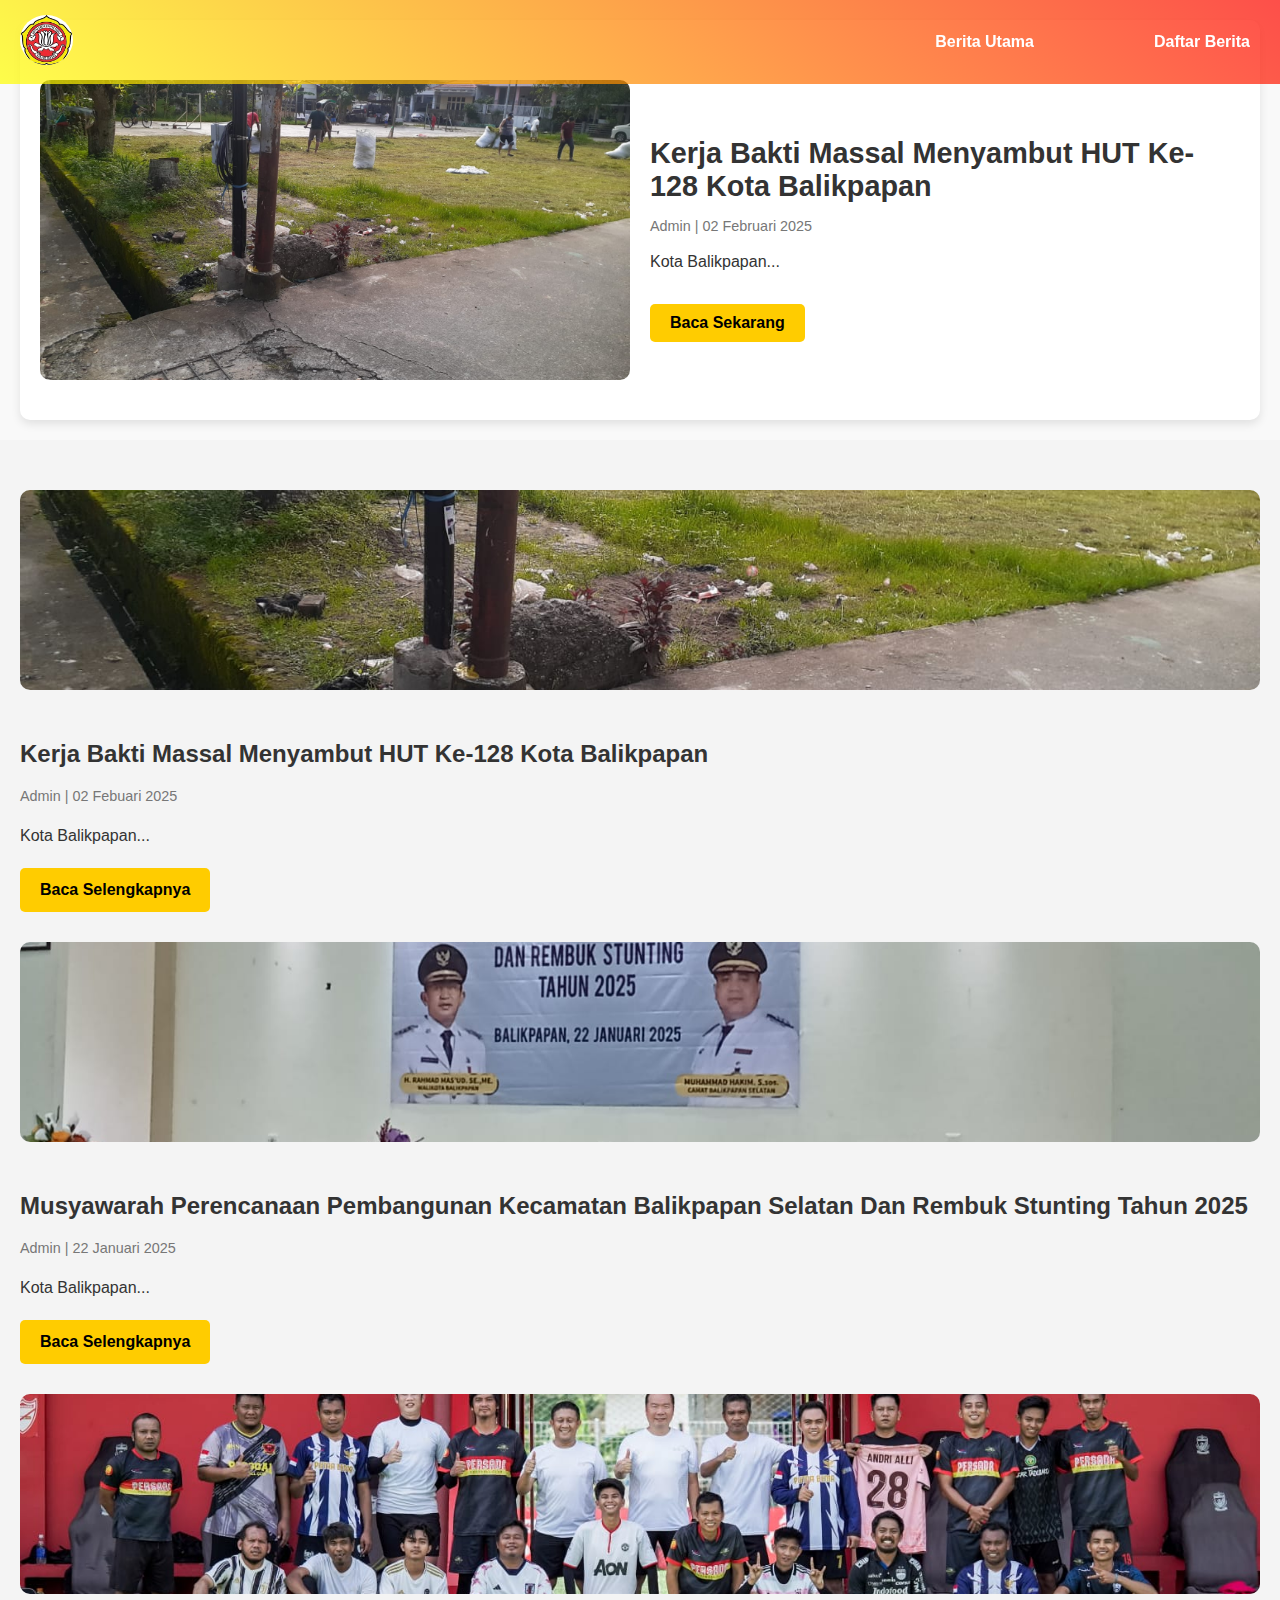
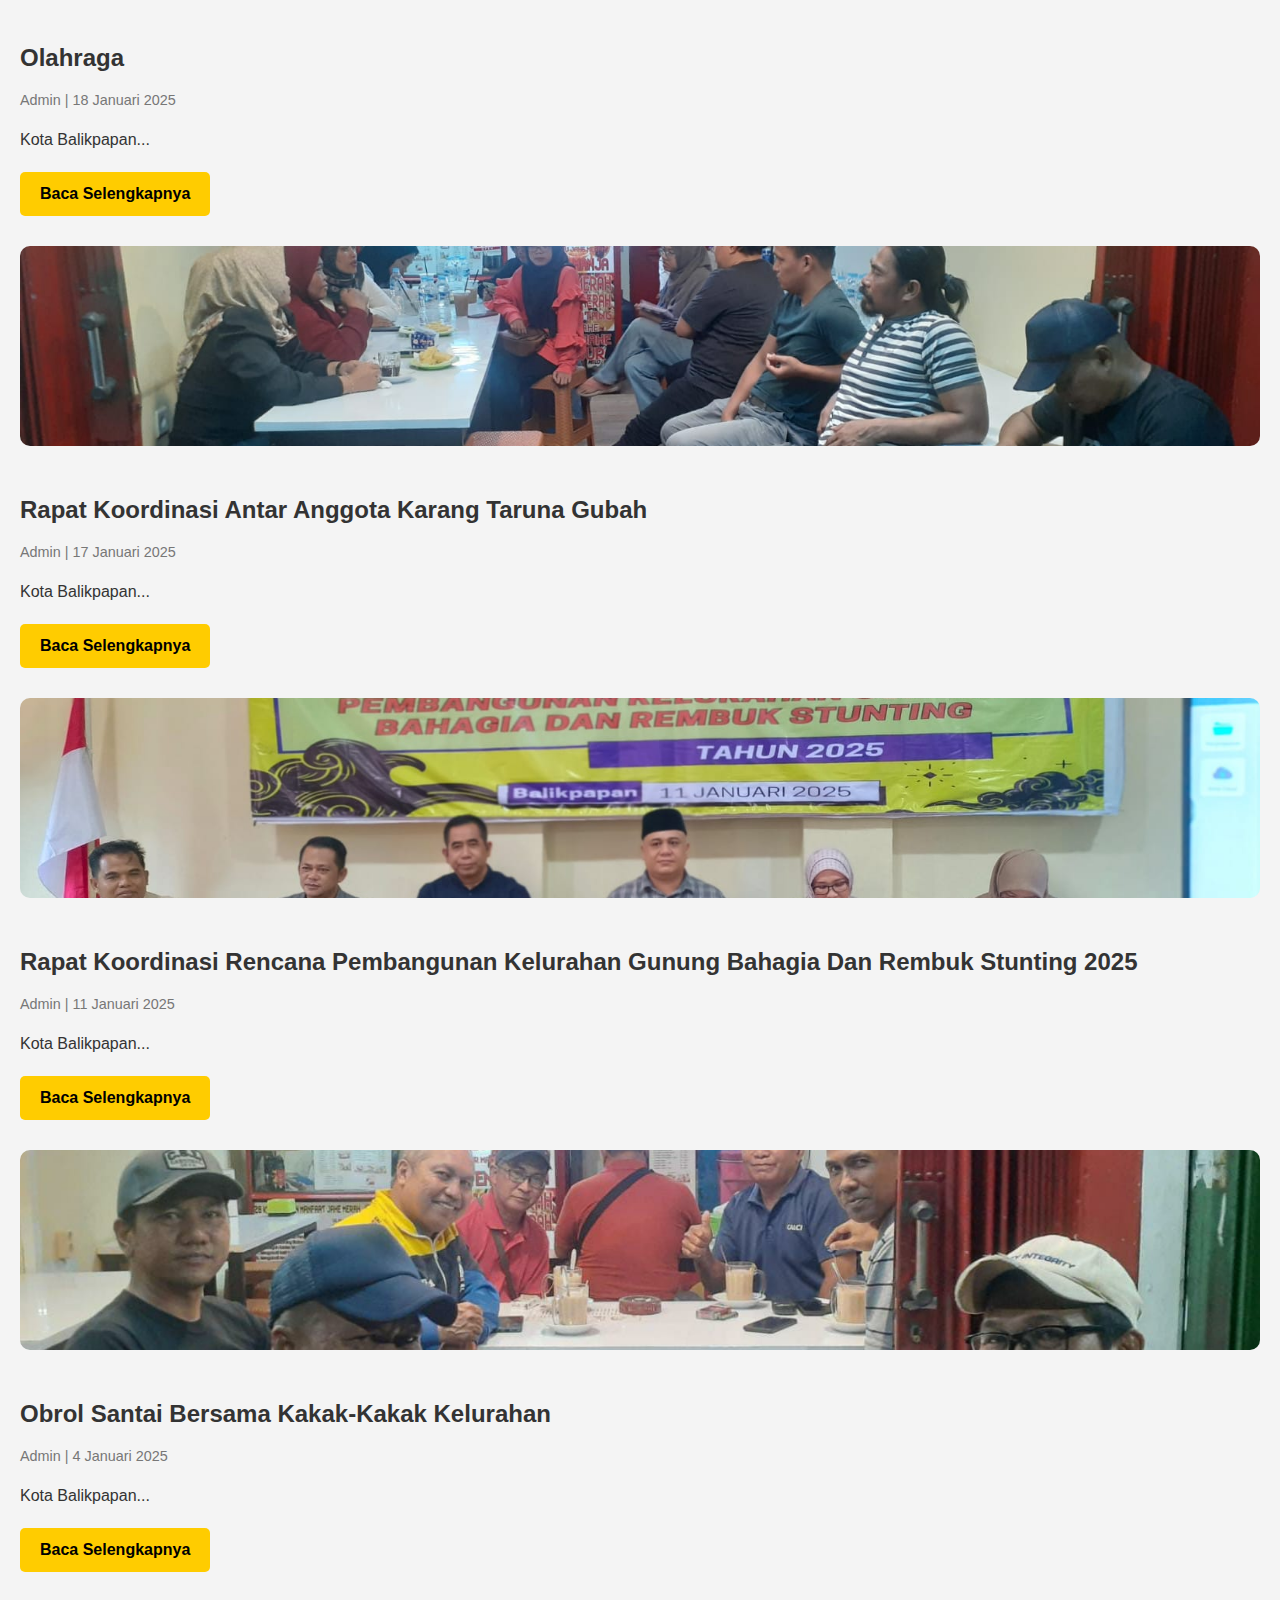
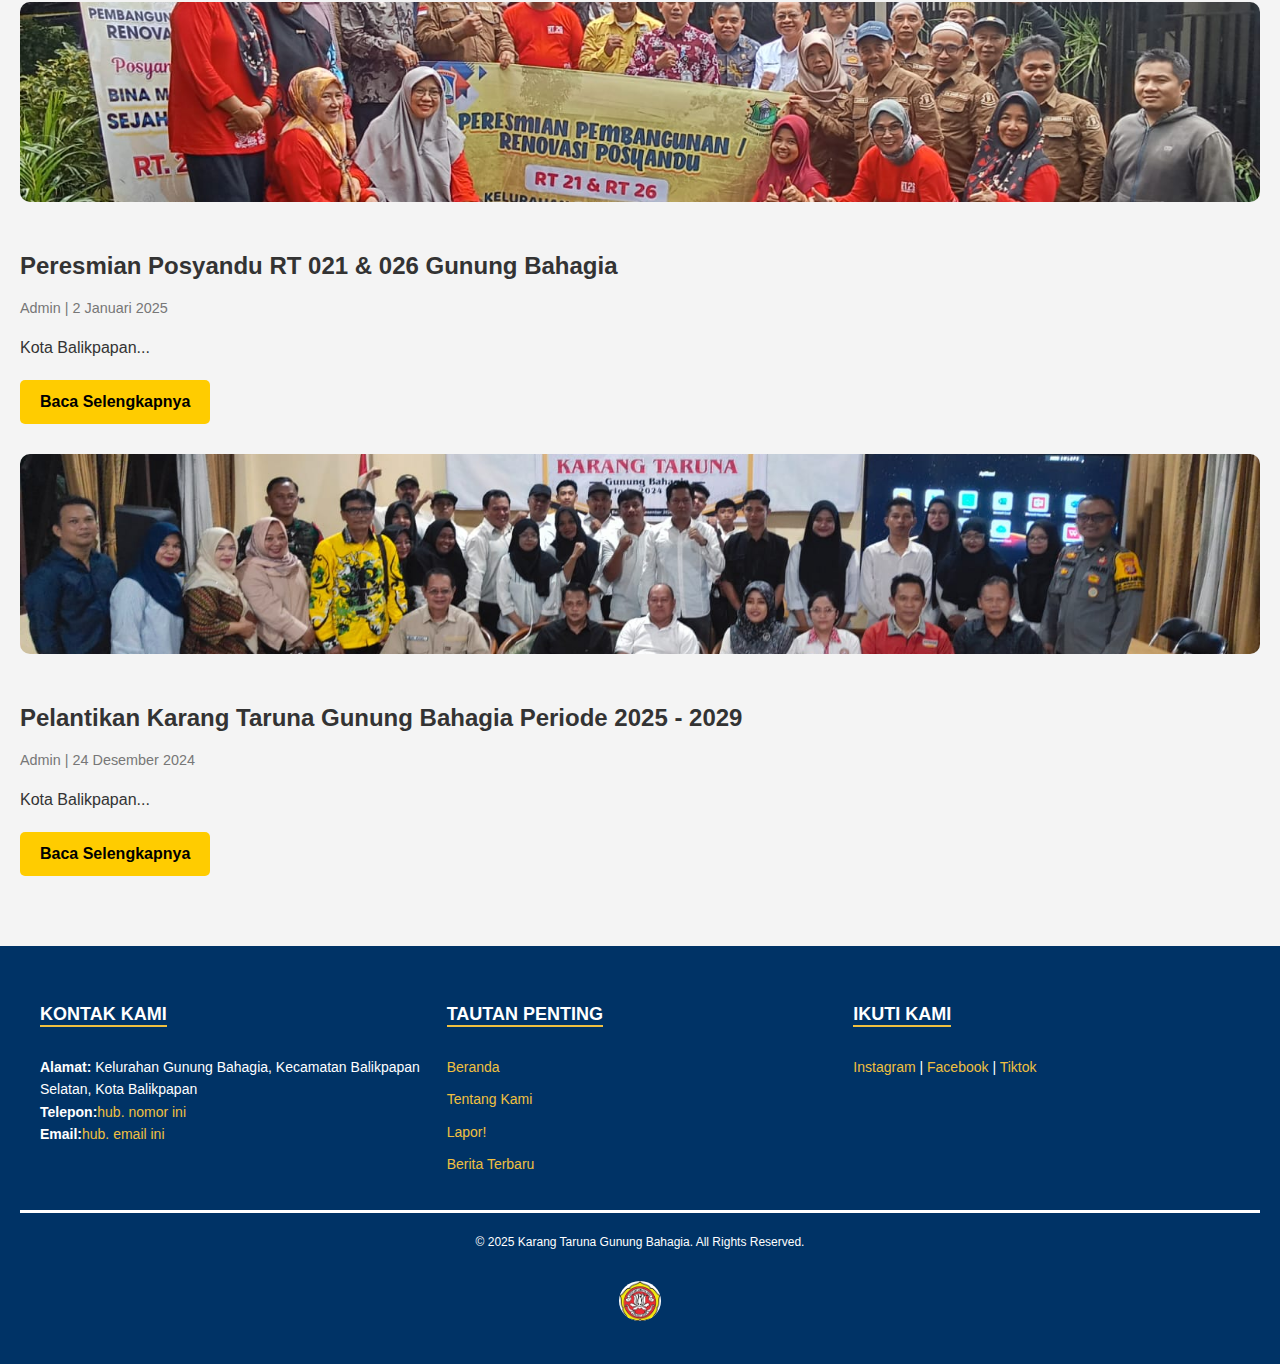
==== berita.html @ 5b9a264d "first" ====
<!DOCTYPE html>
<html lang="en">
<head>
    <meta charset="UTF-8">
    <meta name="viewport" content="width=device-width, initial-scale=1.0">
    <title>Berita Terbaru - Katar Gubah</title>
    <link rel="stylesheet" href="berita.css">
    <link rel="icon" type="image/png" href="galeri/logo/logo.png">
</head>
<body>
    <!-- Header -->
    <header>
        <div class="navbar">
            <a href="utama.html">
                <img src="galeri/logo/logo.png" alt="Logo Katar Gubah" class="logo">
            </a>
            <button class="menu-button">☰ Menu</button>
            <nav>
                <ul class="main-menu">
                    <li><a href="#utama">Berita Utama</a></li>
                    <li><a href="#daftar">Daftar Berita</a></li>
                </ul>
            </nav>
        </div>
    </header>    

    <!-- Berita Utama -->
    <section id="utama" class="berita-utama">
        <div class="berita-utama-content">
            <img src="galeri/dokumentasi/kerja bakti/2feb2025/awalkebak3.jpg" alt="Berita Utama">
            <div class="berita-info" data-date="2025-02-02">
                <h1>Kerja Bakti Massal Menyambut HUT Ke-128 Kota Balikpapan</h1>
                <p class="meta">Admin | 02 Februari 2025</p>
                <div id="berita-utama-placeholder">
                    <p class="excerpt">Kota Balikpapan...</p>
                    <a href="#daftar" class="btn-baca">Baca Sekarang</a>
                </div>
            </div>
        </div>
    </section>


    <!-- Daftar Berita -->
    <section id="daftar" class="daftar-berita">
        <h2>Berita Lainnya</h2>
        <!-- berita 8 -->
        <div id="daftar-berita-1" class="berita-item" data-date="2025-02-02">
            <img src="galeri/dokumentasi/kerja bakti/2feb2025/awalkebak3.jpg" alt="Berita 6" class="berita-image">
            <h3>Kerja Bakti Massal Menyambut HUT Ke-128 Kota Balikpapan</h3>
            <p class="meta">Admin | 02 Febuari 2025</p>
            <p class="excerpt">Kota Balikpapan...</p>
            <div class="full-text" style="display: none;">
                <p>Kota Balikpapan - Perwakilan Katar Gubah mengikuti kegiatan kerja bakti massal
                    sepanjang jalan Dome hingga pada sepanjang jalan lampu merah.
                </p>
                <p>
                    Lebih jelasnya bisa dilihat pada link berikut:
                    <a href="https://www.instagram.com/reel/DFlIyACz00M/?igsh=MWxkMmhicWtkMTc2bg%3D%3D"> Sejelasnya </a>
                </p>
            </div>
            <a href="#" class="btn-baca" onclick="toggleFullText(this)">Baca Selengkapnya</a>
        </div>


        <!-- berita 7 -->
        <div class="berita-item" data-date="2025-01-22">
            <img src="galeri/dokumentasi/rapat/eksternal/22jan2025/awalrapat1.jpg" alt="Berita Akhir" class="berita-image">
            <h3>Musyawarah Perencanaan Pembangunan Kecamatan Balikpapan Selatan Dan Rembuk Stunting Tahun 2025</h3>
            <p class="meta">Admin | 22 Januari 2025</p>
            <p class="excerpt">Kota Balikpapan...</p>
            <div class="full-text" style="display: none;">
                <p>Kota Balikpapan - Rangkuman pembahasan kegiatan Musyawarah Perencanaan Pembangunan
                    dan Rembuk Stunting 2025, meliputi:
                </p>
                <p>(1) Potensi UMKM perlu ruang eksklusif harus dikelola dengan baik, seperti ekonomi
                    kreatif.</p>
                <p>(2) Sub ekonomi kreatif: Kuliner, kerja, packaging, IT, dan media.</p>
                <p>(3) Konsepsi terkait petumbuhan dan perencanaan perumahan yang harus dikawal
                    dengan baik.</p>
                <p>(4) Pengangkatan sisa lahan tidur, yaitu: Ruang terbuka hijau/sarana bermain anak,
                    dan UMKM.
                </p>
                <p>(5) Pembangunan masjid dan fasilitas umum membantu membuat pra-design dan anggaran.</p>
                <p>(6) Apabila ditemukan bangunan tidak berizin, laporkan ke kelurahan.</p>
                <p>(7) Kecamatan Balikpapan Selatan pusat perhatian dan mendukung visi misi pembangunan
                    dan pengembangan UMKM.</p>
                <p>(8) Gizi kurang diawali dengan pendek, infeksi, dan turunnya kekebalan tubuh.</p>
                <p>(9) Untuk pemeriksaan ibu hamil 6x selama masa kehamilan.</p>
                <p>(10) Pengecekan HB untuk mencegah ibu hamil anemia dan KEK.</p>
                <p>(11) PMT Penyuluhan diberikan saat posyandu gratis dari anggaran.</p>
                <p>(12) Antromopetri, ILP, pelatihan untuk kader posyandu.</p>
                <p>(13) Penyediaan dapur untuk pencegahan stuntnig.</p>
                <p>(14) Untuk Catin alurnya dari RT, puskesmas, lalu kelurahan untuk kesehatan Catin dan
                    pengisian elsimil.
                </p>
            </div>
            <a href="#" class="btn-baca" onclick="toggleFullText(this)">Baca Selengkapnya</a>
        </div>
        <!-- berita 6 -->
        <div id="daftar-berita-1" class="berita-item" data-date="2025-01-18">
            <img src="galeri/dokumentasi/olahraga/18jan2025/awalolahraga2.jpg" alt="Berita 6" class="berita-image">
            <h3>Olahraga</h3>
            <p class="meta">Admin | 18 Januari 2025</p>
            <p class="excerpt">Kota Balikpapan...</p>
            <div class="full-text" style="display: none;">
                <p>Kota Balikpapan - Beberapa anggota karang taruna gubah melakukan olahraga untuk
                    meningkatkan daya tahan tubuh yang kuat dan sehat.</p>
            </div>
            <a href="#" class="btn-baca" onclick="toggleFullText(this)">Baca Selengkapnya</a>
        </div>
        <!-- berita 5 -->
        <div id="daftar-berita-2" class="berita-item" data-date="2025-01-17">
            <img src="galeri/dokumentasi/rapat/internal/17jan2025/awalmeet2.jpg" alt="Berita 5" class="berita-image">
            <h3>Rapat Koordinasi Antar Anggota Karang Taruna Gubah</h3>
            <p class="meta">Admin | 17 Januari 2025</p>
            <p class="excerpt">Kota Balikpapan...</p>
            <div class="full-text" style="display: none;">
                <p>Kota Balikpapan - Pembahasan difokuskan pada perencanaan kalender karang taruna gubah...
                </p>
                <p>
                    Lebih jelasnya bisa dilihat pada link berikut:
                    <a href="https://www.instagram.com/p/DE9yqk0v09d/?igsh=ZnhxNzB2czg1cHVi "> Sejelasnya </a>
                </p>
            </div>
            <a href="#" class="btn-baca" onclick="toggleFullText(this)">Baca Selengkapnya</a>
        </div>


        <!-- berita 4 -->
        <div id="daftar-berita-3" class="berita-item" data-date="2025-01-11">
            <img src="galeri/dokumentasi/rapat/eksternal/11jan2025/awalrapat3.jpg" alt="Berita 4" class="berita-image">
            <h3>Rapat Koordinasi Rencana Pembangunan Kelurahan Gunung Bahagia Dan Rembuk Stunting 2025</h3>
            <p class="meta">Admin | 11 Januari 2025</p>
            <p class="excerpt">Kota Balikpapan...</p>
            <div class="full-text" style="display: none;">
                <p>Kota Balikpapan - Karang Taruna Gubah mewakili menghadiri Rapat Koordinasi Rencana 
                    Pembangunan dan Rembuk Stunting di Aula Kelurahan Gunung Bahagia.
                </p>
            </div>
            <a href="#" class="btn-baca" onclick="toggleFullText(this)">Baca Selengkapnya</a>
        </div>
        <!-- berita 3 -->
        <div class="berita-item" data-date="2025-01-04">
            <img src="galeri/dokumentasi/obrol santai/4jan2025/awalobsan1.jpg" alt="Berita 3" class="berita-image">
            <h3>Obrol Santai Bersama Kakak-Kakak Kelurahan</h3>
            <p class="meta">Admin | 4 Januari 2025</p>
            <p class="excerpt">Kota Balikpapan...</p>
            <div class="full-text" style="display: none;">
                <p>Kota Balikpapan - Anggota Karang Taruna sedang obrol santai dengan kakak-kakak Kelurahan 
                    Gunung Bahagia.
                </p>
            </div>
            <a href="#" class="btn-baca" onclick="toggleFullText(this)">Baca Selengkapnya</a>
        </div>
        <!-- berita 2 -->
        <div class="berita-item" data-date="2025-01-02">
            <img src="galeri/dokumentasi/peresmian/posyandu/2jan2025/awal1resmi9.jpg" alt="Berita 2" class="berita-image">
            <h3>Peresmian Posyandu RT 021 & 026 Gunung Bahagia</h3>
            <p class="meta">Admin | 2 Januari 2025</p>
            <p class="excerpt">Kota Balikpapan...</p>
            <div class="full-text" style="display: none;">
                <p>Kota Balikpapan - Kelurahan Gunung Bahagia telah meresmikan hasil renovasi posyandu
                    RT 021 dan RT 026 Gunung Bahagia.
                </p>
            </div>
            <a href="#" class="btn-baca" onclick="toggleFullText(this)">Baca Selengkapnya</a>
        </div>
        <!-- berita 1 -->
        <div class="berita-item" data-date="2024-12-24">
            <img src="galeri/dokumentasi/pelantikan/29des2024/awalpelantikan5.jpg" alt="Berita 1" class="berita-image">
            <h3>Pelantikan Karang Taruna Gunung Bahagia Periode 2025 - 2029</h3>
            <p class="meta">Admin | 24 Desember 2024</p>
            <p class="excerpt">Kota Balikpapan...</p>
            <div class="full-text" style="display: none;">
                <p>Kota Balikpapan - Kelurahan Gunung Bahagia telah melantik para Generasi Muda menjadi
                    bagian dari Karang Taruna dengan semboyan "Karang Taruna Gunung Bahagia... Wadah Generasi
                    Muda untuk mengembangkan diri, tumbuh berkembang atas dasar kesadaran dan tanggung jawab
                    sosial dari oleh dan untuk Generasi Muda yang berorientasi pada kesejahteraan sosial bagi
                    masyarakat"
                </p>
                <p>
                    ---
                </p>
                <p>
                    "Assalamualaikum wr wb.. Salam sejahtera. Buat semua kaka & ade-ade yang sudah
                    berpartisipasi secara langsung atau tidak langsung & juga yang hadir dalam pelantikan
                    kita malam hari ini... saya sebagai Ketua Karang Taruna terpilih mengucapkan..terima kasih.
                </p>
                <p>
                    Ini adalah awal kita mengasah, mengembangkan potensi yang ada di Pemuda Gunung Bahagia dalam
                    organisasi Karang Taruna.. Ide, saran, kritik membangun kita buka.. di dalam group maupun forum
                    resmi yang ada...
                </p>
                <p>
                    Sekali lagi saya ucapkan terima kasih.
                </p>
                <p>
                    Maju Karang Taruna Gunung Bahagia..
                </p>
                <p>
                    Wassalamualaikum wr wb. Salam sejahtera." - <i>Satriani, Ketua Karang Taruna Gubah</i>
                </p>
            </div>
            <a href="#" class="btn-baca" onclick="toggleFullText(this)">Baca Selengkapnya</a>
        </div>
    </section>

    <!-- FOOTER -->
    <footer class="footer">
        <div class="footer-container">
            <div class="footer-section">
                <h3>Kontak Kami</h3>
                <p>
                <strong>Alamat:</strong> Kelurahan Gunung Bahagia, Kecamatan Balikpapan Selatan, Kota Balikpapan<br>
                <strong>Telepon:</strong><a href="https://wa.me/+62 813-5168-6694">hub. nomor ini</a><br>
                <strong>Email:</strong><a href="mailto:katargunungbahagia@gmail.com">hub. email ini</a> 
                </p>
            </div>
            <div class="footer-section">
                <h3>Tautan Penting</h3>
                <ul>
                    <li><a href="utama.html#beranda">Beranda</a></li>
                    <li><a href="utama.html#kami">Tentang Kami</a></li>
                    <li><a href="utama.html#lapor">Lapor!</a></li>
                    <li><a href="#utama">Berita Terbaru</a></li>
                </ul>
            </div>
            <div class="footer-section">
                <h3>Ikuti Kami</h3>
                <p>
                <a href="https://www.instagram.com/katargunungbahagia" target="_parent">Instagram</a> | <a href="">Facebook</a> | <a href="">Tiktok</a>
                </p>
            </div>
        </div>
        <div class="footer-bottom">
            <p>&copy; 2025 Karang Taruna Gunung Bahagia. All Rights Reserved.</p>
            <div>
                <a href="utama.html">
                    <img src="galeri/logo/logo.png" alt="Logo Katar" class="logo-footer">
                </a>
            </div>
        </div>
    </footer>

    <script src="berita.js"></script>
</body>
</html>
---- berita.css ----
/* General Styles */
body {
    font-family: Arial, sans-serif;
    margin: 0;
    padding: 0;
    background-color: #f9f9f9;
    color: #333;
}

header {
    background: linear-gradient(45deg, rgba(255, 255, 0, 0.7), rgba(255, 0, 0, 0.7));
    color: white;
    padding: 15px 20px;
    display: flex;
    justify-content: space-between;
    align-items: center;
    position: fixed;
    top: 0;
    width: 100%;
    transition: all 0.3s ease-in-out;
    z-index: 1000;
}

header.shrink {
    padding: 10px 20px;
    background: #003366; 
    ;
}

header .menu-button {
    display: none;
    background-color: yellow;
    color: black;
    padding: 8px 12px;
    border: none;
    border-radius: 5px;
    cursor: pointer;
    font-weight: bold;
}

@media (max-width: 768px) {
    .main-menu {
        display: none;
    }

    header.shrink .menu-button {
        display: block;
    }
}

.navbar {
    display: flex;
    justify-content: space-between;
    align-items: center;
    width: 100%;
}

.logo {
    height: 50px;
    width: auto;
    background-color: white;
    border-radius: 50%;
}

.menu-button {
    display: none;
    background-color: yellow;
    color: black;
    padding: 8px 12px;
    border: none;
    border-radius: 5px;
    cursor: pointer;
    font-weight: bold;
    justify-content: flex-end;
}

.main-menu {
    list-style: none;
    display: flex;
    gap: 20px;
}

.main-menu li a {
    color: white;
    text-decoration: none;
    font-weight: bold;
    padding: 10px 50px;
    transition: background 0.3s ease;
}

.main-menu li a:hover {
    background: rgba(255, 255, 255, 0.2);
    border-radius: 5px;
}

@media (max-width: 768px) {
    .main-menu {
        display: none;
        flex-direction: column;
        position: absolute;
        top: 60px;
        right: 10px;
        background: rgba(0, 0, 0, 0.9);
        padding: 10px;
        border-radius: 5px;
    }

    .menu-button {
        display: block;
    }

    .main-menu.active {
        display: flex;
    }
}

/* Berita Utama */
.berita-utama {
    padding: 40px 20px;
    background-color: #fff;
    margin: 20px;
    border-radius: 10px;
    box-shadow: 0 4px 10px rgba(0, 0, 0, 0.1);
}

.berita-item img.berita-image {
    width: 100%;
    max-height: 200px;
    object-fit: cover;
    border-radius: 10px;
    margin-bottom: 15px;
}

.berita-utama-content {
    display: flex;
    gap: 20px;
    align-items: center;
    margin-top: 20px;
}

.berita-utama img {
    width: 50%;
    max-height: 300px;
    object-fit: cover;
    border-radius: 10px;
}

.berita-info {
    width: 50%;
}

.berita-info h1 {
    font-size: 1.8rem;
    margin-bottom: 10px;
}

.berita-info .meta {
    font-size: 0.9rem;
    color: #777;
}

.berita-info .excerpt {
    font-size: 1rem;
    line-height: 1.5;
    margin-bottom: 20px;
}

.btn-baca {
    background-color: #ffcc00;
    color: black;
    padding: 10px 20px;
    text-decoration: none;
    border-radius: 5px;
    font-weight: bold;
    transition: background 0.3s;
}

.btn-baca:hover {
    background-color: #ff6600;
}

/* Daftar Berita */
.daftar-berita {
    padding: 40px 20px;
    background-color: #f4f4f4;
}

.daftar-berita h2 {
    text-align: center;
    font-size: 2rem;
    margin-bottom: 30px;
}

.berita-item {
    margin-bottom: 30px;
}

.berita-item h3 {
    font-size: 1.5rem;
    margin-bottom: 10px;
}

.berita-item .meta {
    font-size: 0.9rem;
    color: #777;
    margin-bottom: 10px;
}

.berita-item .excerpt {
    font-size: 1rem;
    line-height: 1.5;
    margin-bottom: 10px;
}

.berita-item {
    font-size: 1rem;
    line-height: 1.5;
    margin-top: 10px;
}

.full-text {
    font-size: 1rem;
    line-height: 1.5;
    margin-top: 10px;
    display: none; /* Awalnya disembunyikan */
}

.btn-baca {
    background-color: #ffcc00;
    color: black;
    padding: 10px 20px;
    text-decoration: none;
    border-radius: 5px;
    font-weight: bold;
    transition: background 0.3s;
    display: inline-block;
    margin-top: 10px;
    cursor: pointer;
}

.btn-baca:hover {
    background-color: #ff6600;
}

@media (max-width: 768px) {
    .berita-utama-content {
        flex-direction: column; /* Susun vertikal di layar kecil */
        align-items: center; /* Pusatkan kontennya */
        text-align: center; /* Agar teks tidak keluar layar */
    }

    .berita-utama img {
        width: 100%; /* Gambar mengikuti lebar layar */
        max-height: 250px; /* Batasi tinggi gambar */
    }

    .berita-info {
        width: 100%; /* Pastikan teks tidak lebih lebar dari layar */
        padding: 0 10px; /* Tambahkan padding agar tidak terlalu mepet */
    }

    .berita-info h1 {
        font-size: 1.5rem; /* Kurangi ukuran font */
        word-wrap: break-word; /* Pastikan teks tidak keluar layar */
    }

    .berita-info .excerpt {
        font-size: 1rem; /* Sesuaikan ukuran teks agar lebih mudah dibaca */
    }
}

/* FOOTER */
.footer {
    background-color: #003366; 
    color: #fff;
    padding: 40px 20px;
    font-size: 14px;
}
  
.footer-container {
    display: flex;
    justify-content: space-between;
    flex-wrap: wrap;
    gap: 20px;
    max-width: 1200px;
    margin: 0 auto;
}
  
.footer-section {
    flex: 1;
    min-width: 250px;
}
  
.footer-section h3 {
    margin-bottom: 15px;
    font-size: 18px;
    text-transform: uppercase;
    border-bottom: 2px solid #f0c040;
    display: inline-block;
}
  
.footer-section p,.footer-section ul {
    line-height: 1.6;
}
  
.footer-section ul {
    list-style: none;
    padding: 0;
}
  
.footer-section ul li {
    margin-bottom: 10px;
}
  
.footer-section ul li a {
    text-decoration: none;
    color: #f0c040; 
    transition: color 0.3s;
}
  
.footer-section ul li a:hover {
    color: #fff;
}
  
.footer-section a {
    text-decoration: none;
    color: #f0c040;
}

.footer-section a:hover {
    color: white;
}
  
.footer-bottom {
    text-align: center;
    margin-top: 20px;
    padding-top: 10px;
    border-top: 3px solid #fff;
    font-size: 12px;
}

.logo-footer {
    height: 40px;
    width: auto;
    align-items: center;
    justify-content: center;
    background-color: white;
    border-radius: 100%;
    margin-top: 20px;
    cursor: pointer;
    transition: transform 0.3s ease, background 0.3s ease;
    animation: updown 3s linear infinite;
}

@keyframes updown {
    0%, 100% {
        transform: translateX(5rem);
    }
    50% {
        transform: translateX(-5rem);
    }
    100%, 0% {
        transform: translateX(5rem);
    }
}
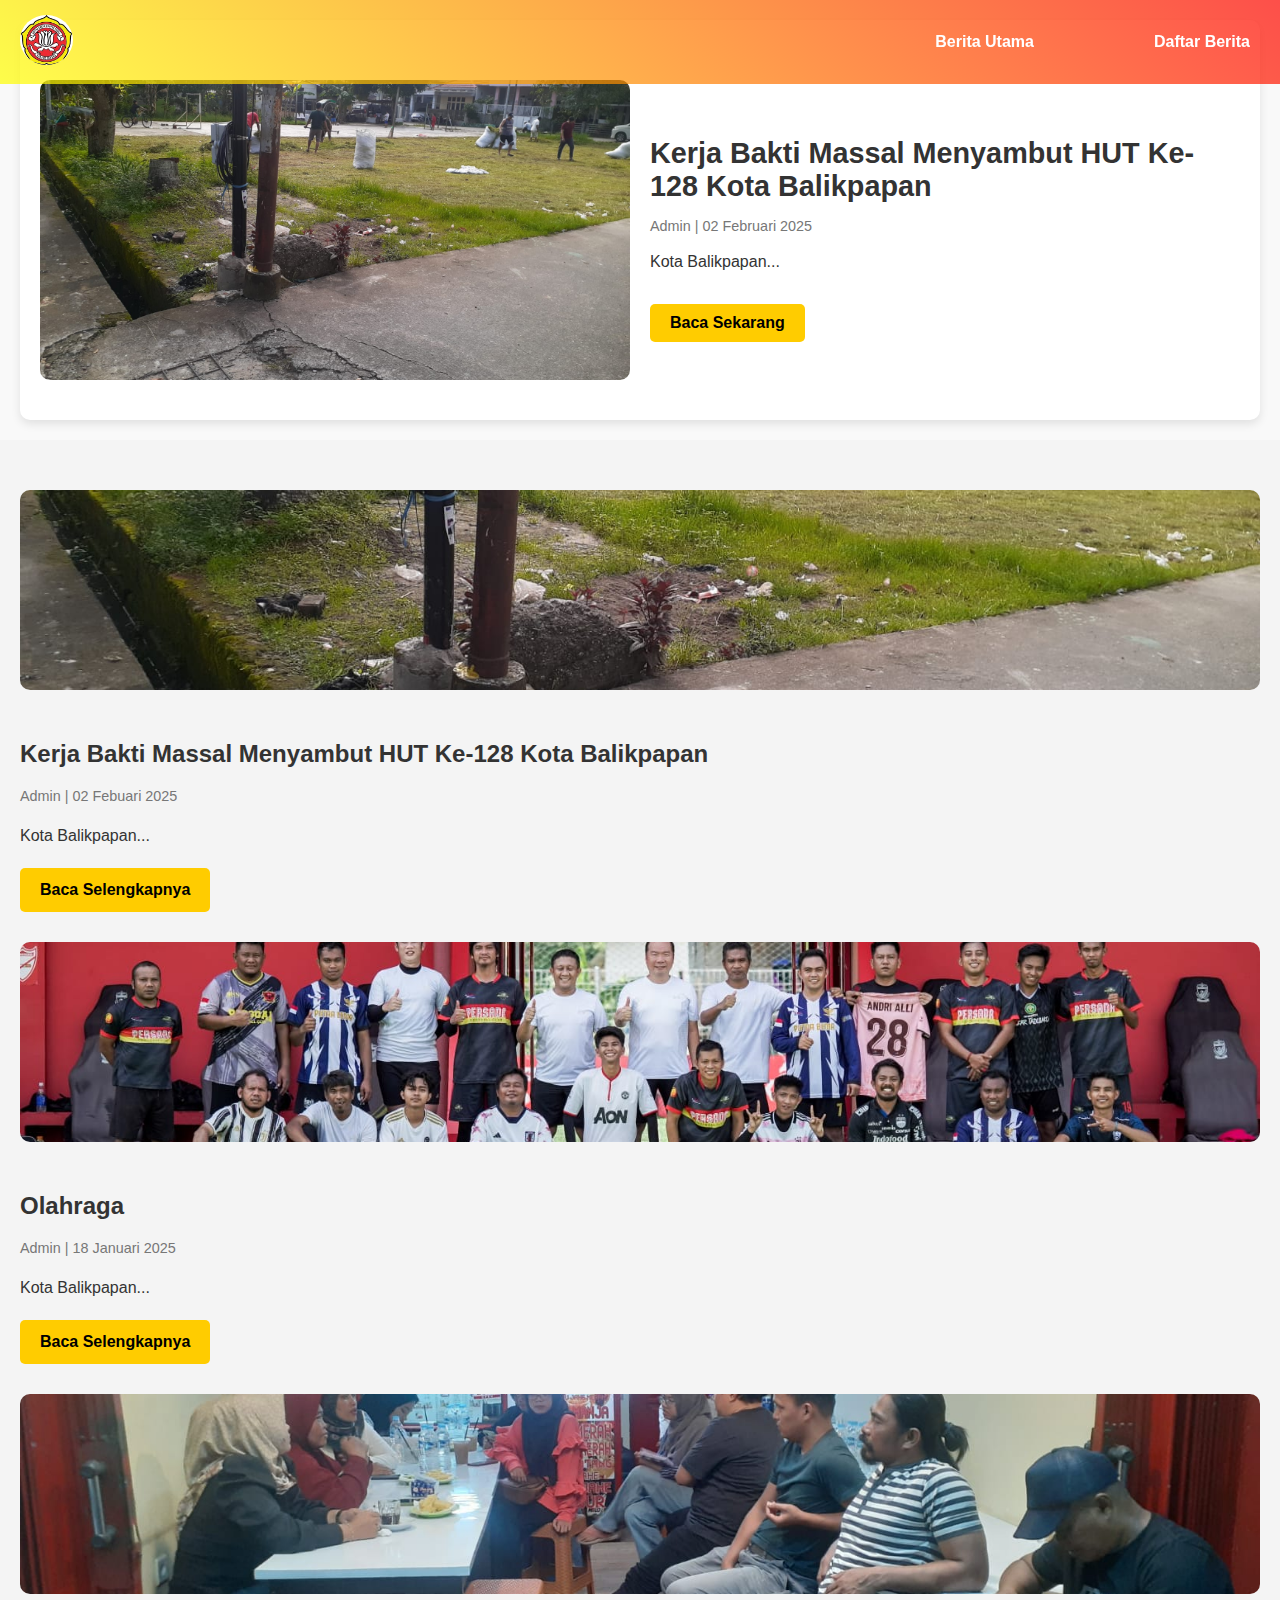
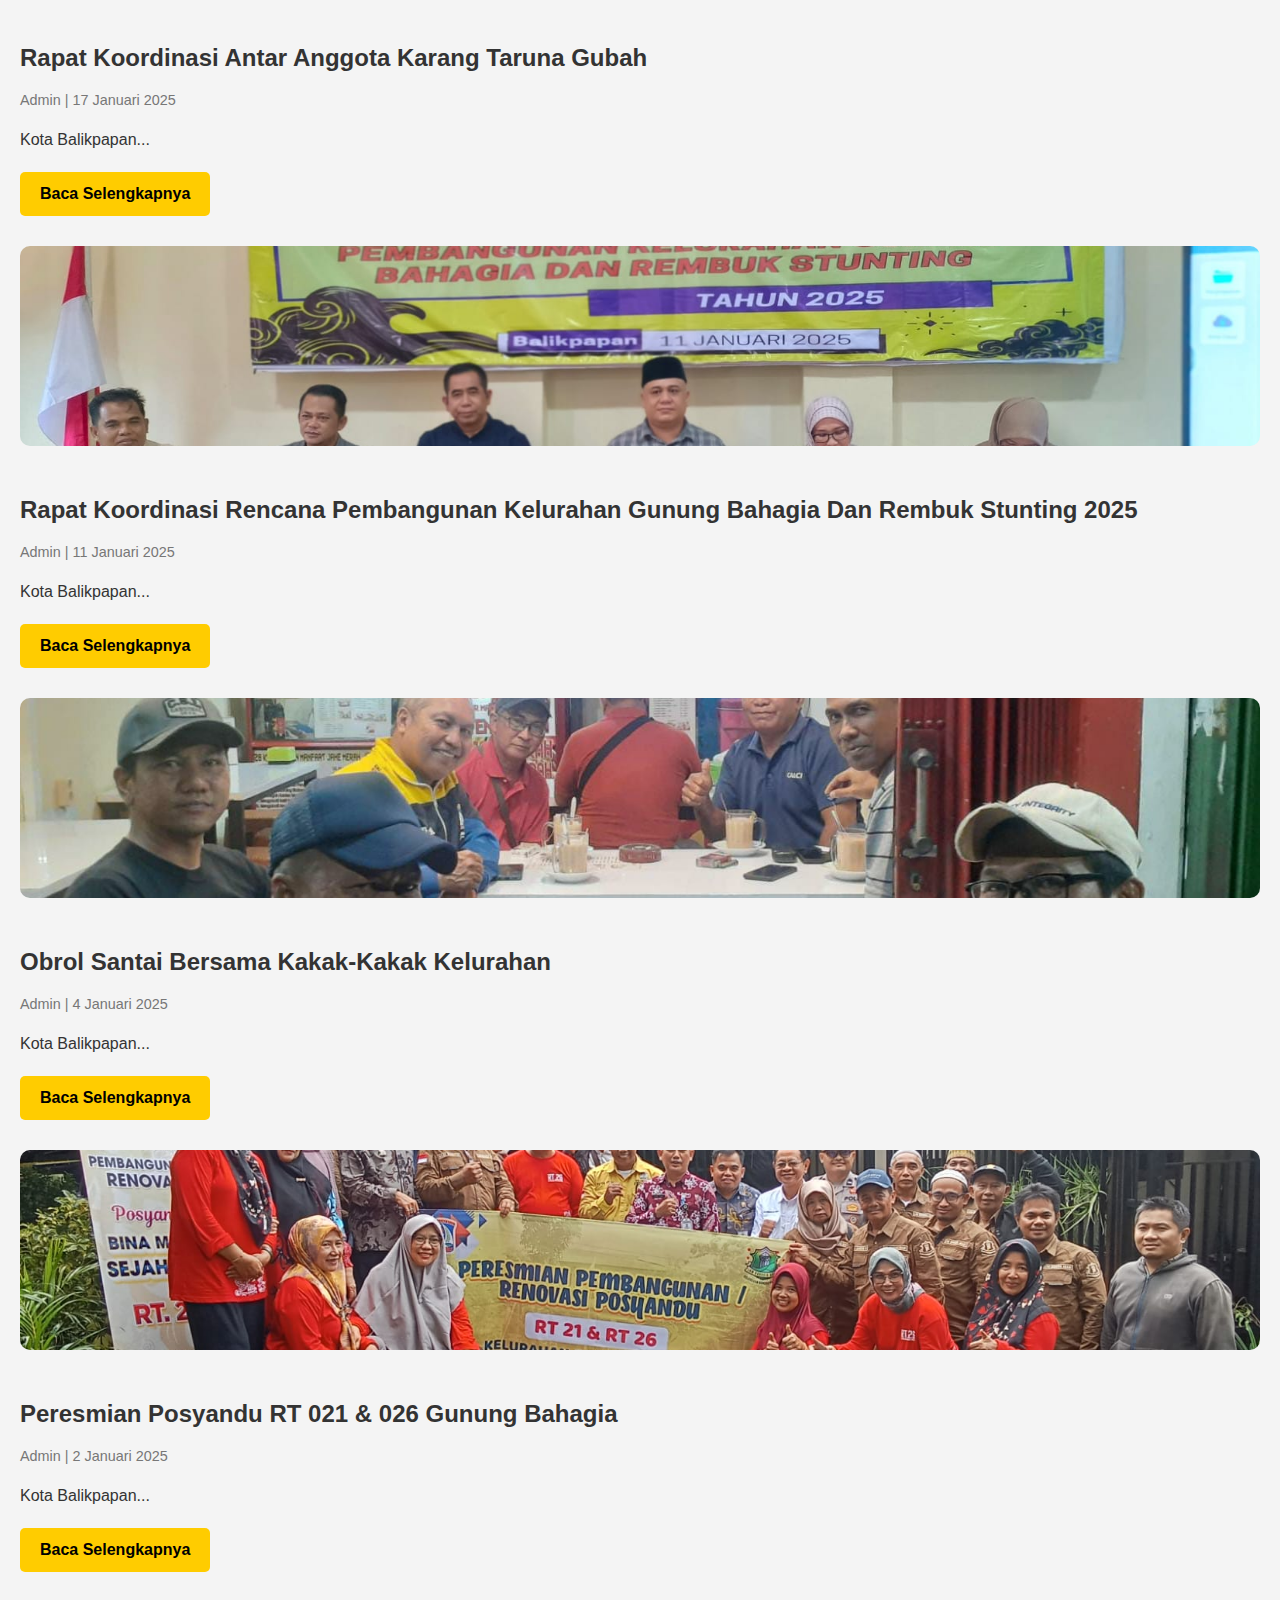
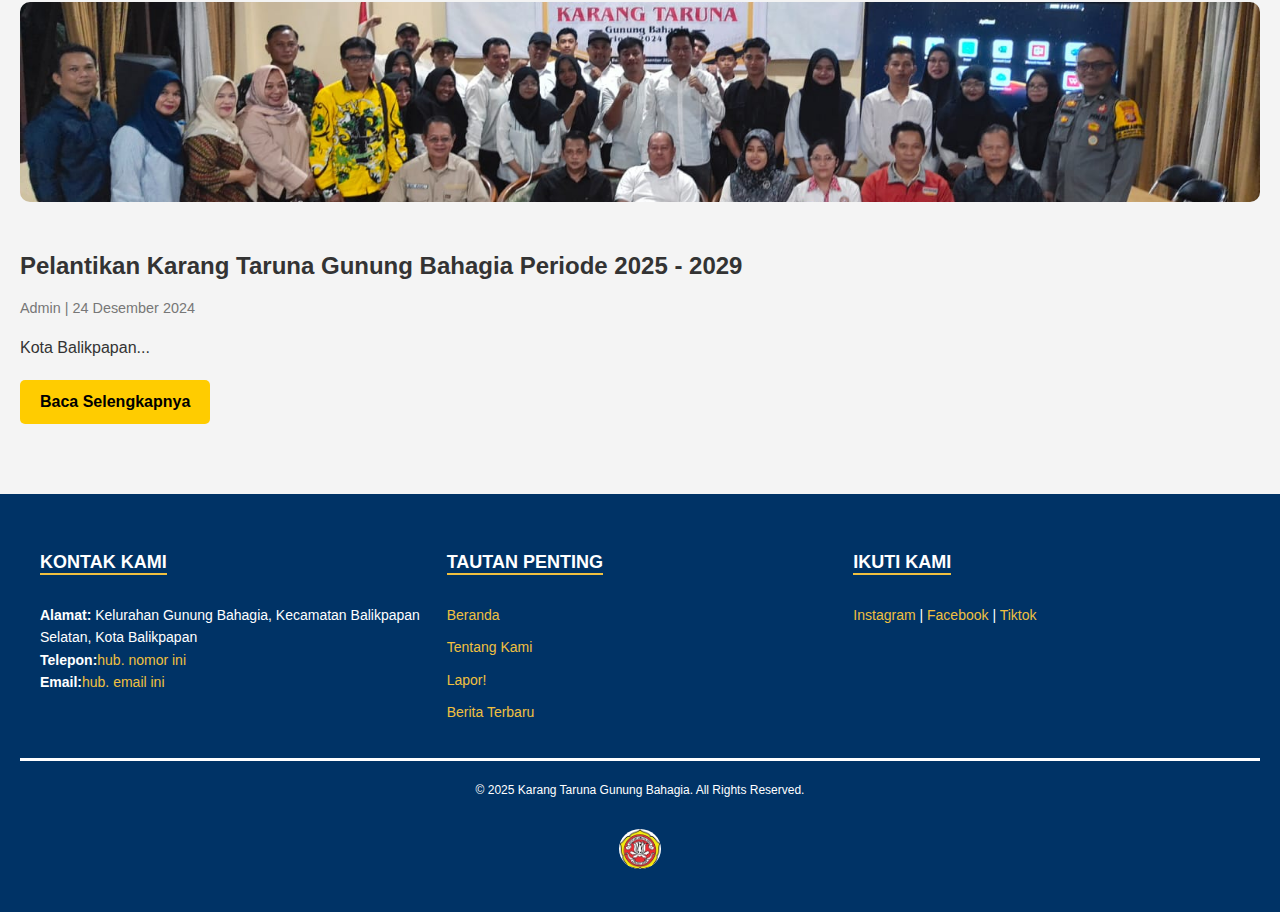
==== commit 3905dde4: "Update berita.html" ====
--- a/berita.html
+++ b/berita.html
@@ -63,7 +63,7 @@
 
 
         <!-- berita 7 -->
-        <div class="berita-item" data-date="2025-01-22">
+        <div class="daftar-berita-1" data-date="2025-01-22">
             <img src="galeri/dokumentasi/rapat/eksternal/22jan2025/awalrapat1.jpg" alt="Berita Akhir" class="berita-image">
             <h3>Musyawarah Perencanaan Pembangunan Kecamatan Balikpapan Selatan Dan Rembuk Stunting Tahun 2025</h3>
             <p class="meta">Admin | 22 Januari 2025</p>
@@ -97,7 +97,7 @@
             <a href="#" class="btn-baca" onclick="toggleFullText(this)">Baca Selengkapnya</a>
         </div>
         <!-- berita 6 -->
-        <div id="daftar-berita-1" class="berita-item" data-date="2025-01-18">
+        <div id="daftar-berita-2" class="berita-item" data-date="2025-01-18">
             <img src="galeri/dokumentasi/olahraga/18jan2025/awalolahraga2.jpg" alt="Berita 6" class="berita-image">
             <h3>Olahraga</h3>
             <p class="meta">Admin | 18 Januari 2025</p>
@@ -109,7 +109,7 @@
             <a href="#" class="btn-baca" onclick="toggleFullText(this)">Baca Selengkapnya</a>
         </div>
         <!-- berita 5 -->
-        <div id="daftar-berita-2" class="berita-item" data-date="2025-01-17">
+        <div id="daftar-berita-3" class="berita-item" data-date="2025-01-17">
             <img src="galeri/dokumentasi/rapat/internal/17jan2025/awalmeet2.jpg" alt="Berita 5" class="berita-image">
             <h3>Rapat Koordinasi Antar Anggota Karang Taruna Gubah</h3>
             <p class="meta">Admin | 17 Januari 2025</p>
@@ -127,7 +127,7 @@
 
 
         <!-- berita 4 -->
-        <div id="daftar-berita-3" class="berita-item" data-date="2025-01-11">
+        <div class="berita-item" data-date="2025-01-11">
             <img src="galeri/dokumentasi/rapat/eksternal/11jan2025/awalrapat3.jpg" alt="Berita 4" class="berita-image">
             <h3>Rapat Koordinasi Rencana Pembangunan Kelurahan Gunung Bahagia Dan Rembuk Stunting 2025</h3>
             <p class="meta">Admin | 11 Januari 2025</p>
@@ -244,4 +244,4 @@
 
     <script src="berita.js"></script>
 </body>
-</html>+</html>
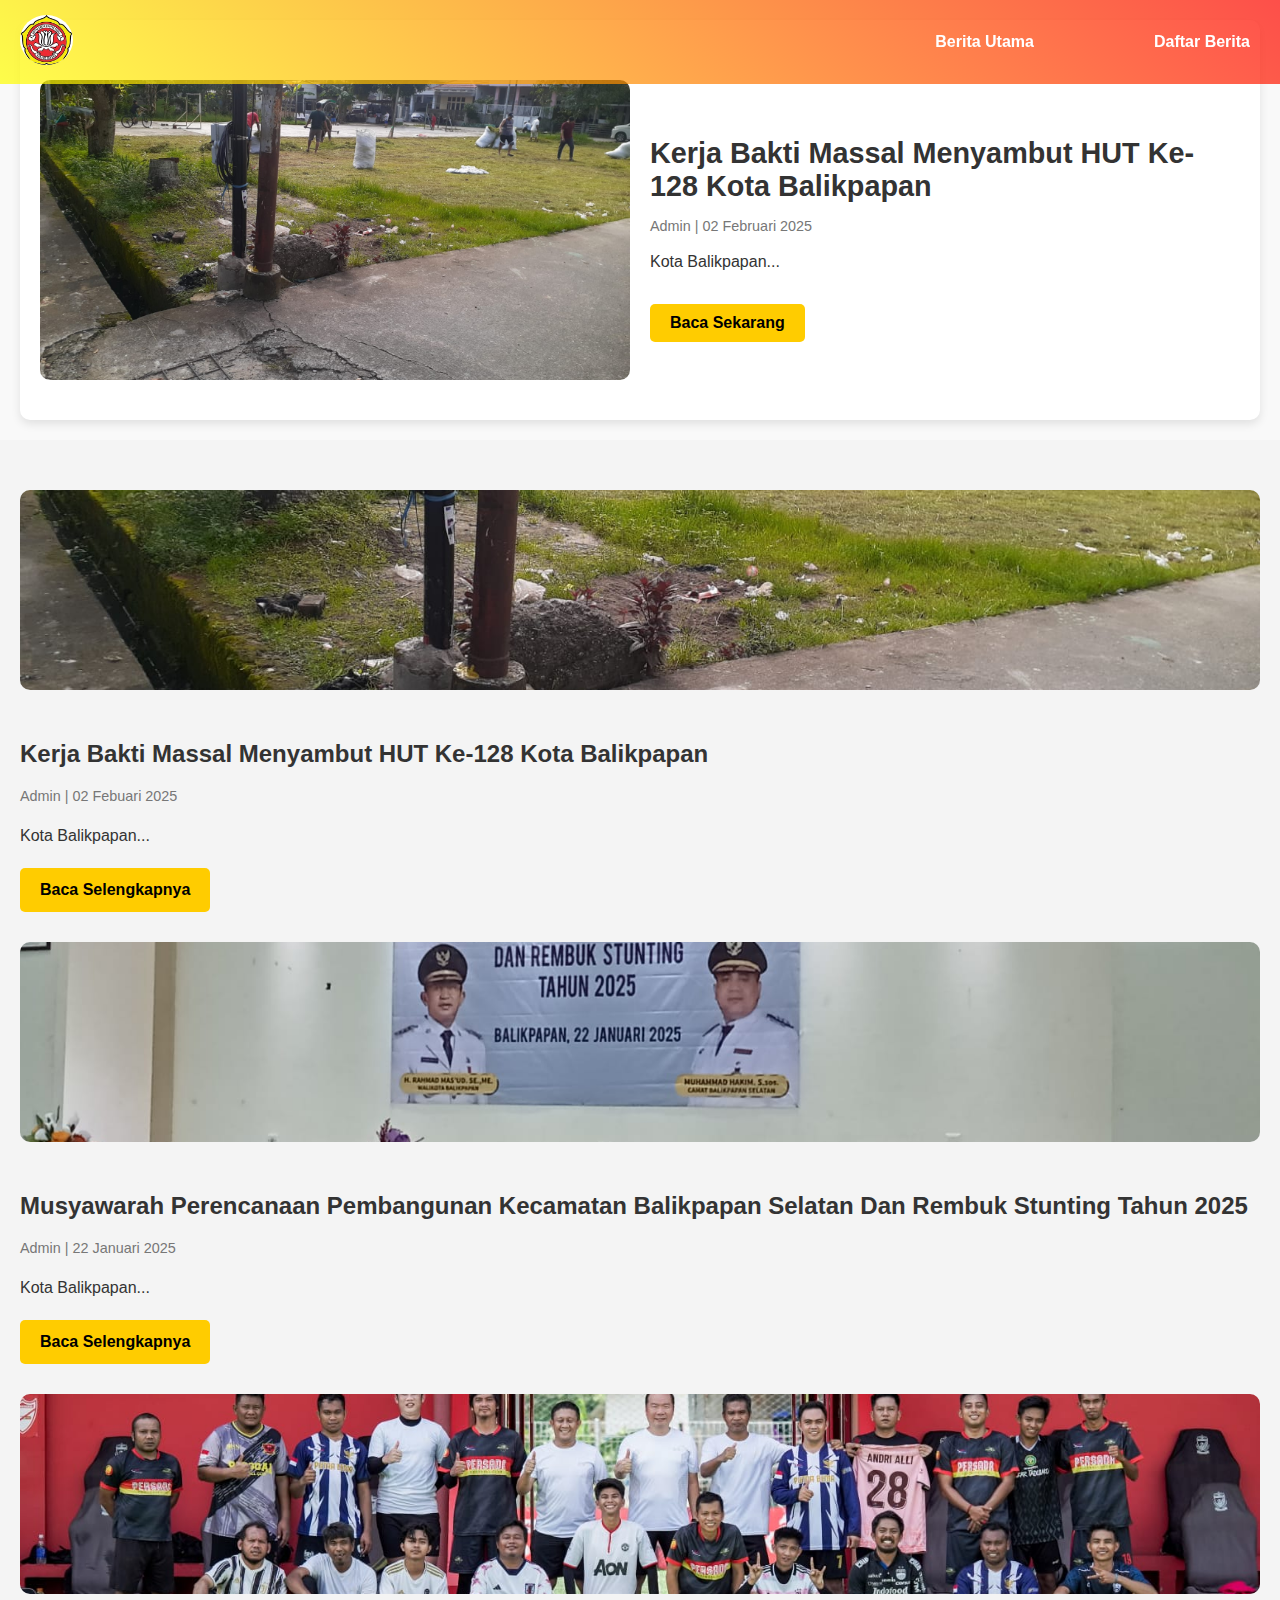
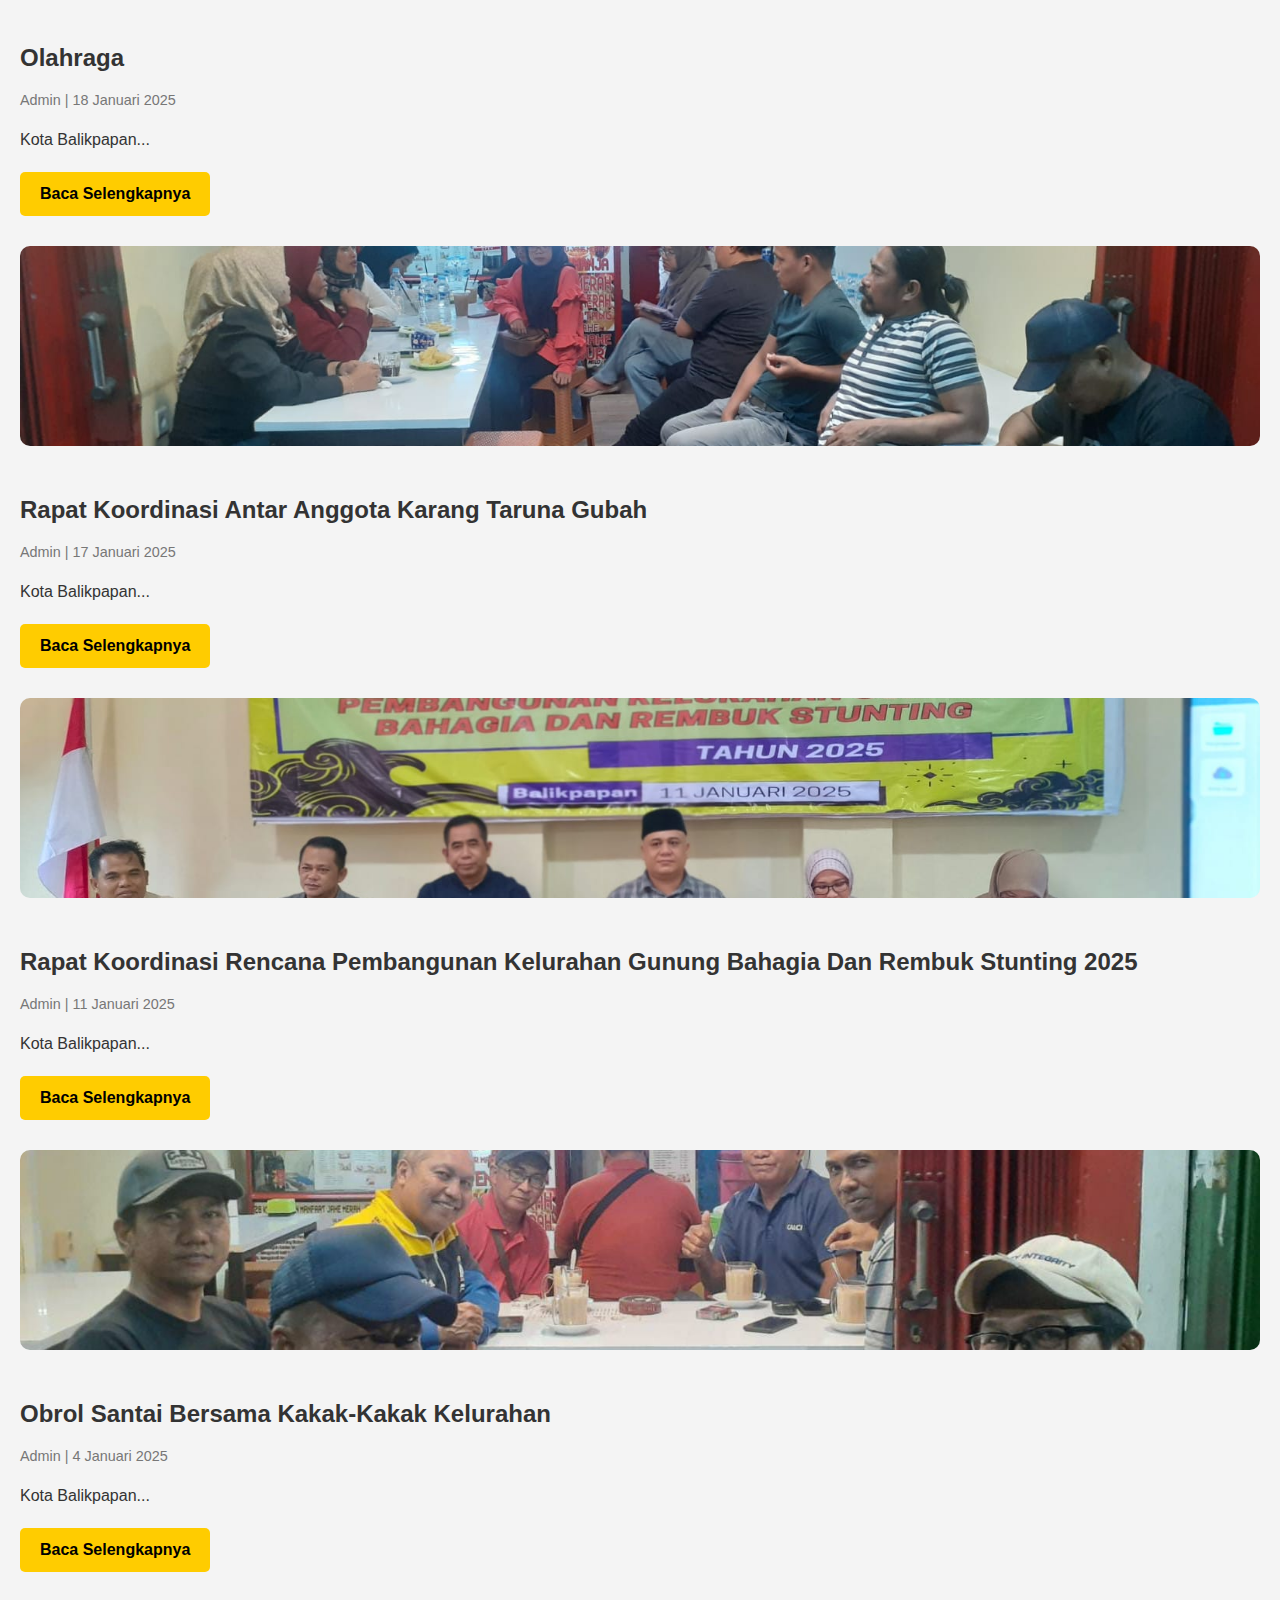
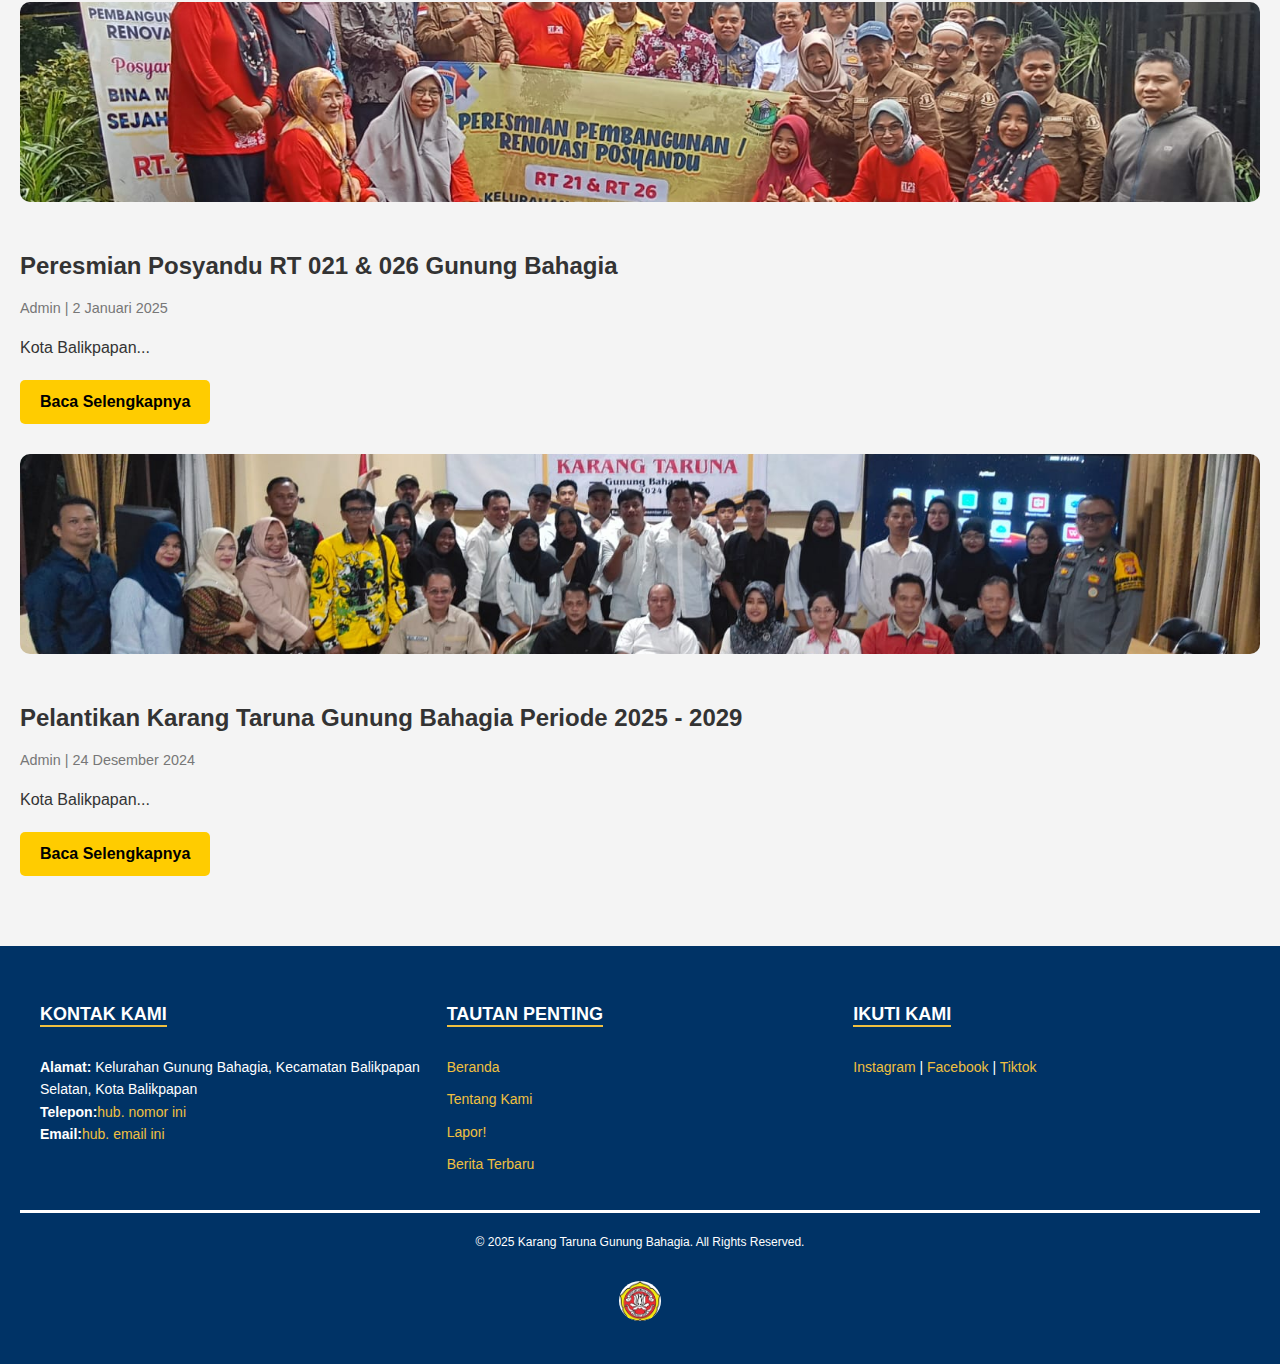
==== commit 252baae0: "Update berita.html" ====
--- a/berita.html
+++ b/berita.html
@@ -44,7 +44,7 @@
     <section id="daftar" class="daftar-berita">
         <h2>Berita Lainnya</h2>
         <!-- berita 8 -->
-        <div id="daftar-berita-1" class="berita-item" data-date="2025-02-02">
+        <div id="daftar" class="berita-item" data-date="2025-02-02">
             <img src="galeri/dokumentasi/kerja bakti/2feb2025/awalkebak3.jpg" alt="Berita 6" class="berita-image">
             <h3>Kerja Bakti Massal Menyambut HUT Ke-128 Kota Balikpapan</h3>
             <p class="meta">Admin | 02 Febuari 2025</p>
@@ -60,10 +60,8 @@
             </div>
             <a href="#" class="btn-baca" onclick="toggleFullText(this)">Baca Selengkapnya</a>
         </div>
-
-
         <!-- berita 7 -->
-        <div class="daftar-berita-1" data-date="2025-01-22">
+        <div id="daftar-berita-1" class="berita-item" data-date="2025-01-22">
             <img src="galeri/dokumentasi/rapat/eksternal/22jan2025/awalrapat1.jpg" alt="Berita Akhir" class="berita-image">
             <h3>Musyawarah Perencanaan Pembangunan Kecamatan Balikpapan Selatan Dan Rembuk Stunting Tahun 2025</h3>
             <p class="meta">Admin | 22 Januari 2025</p>
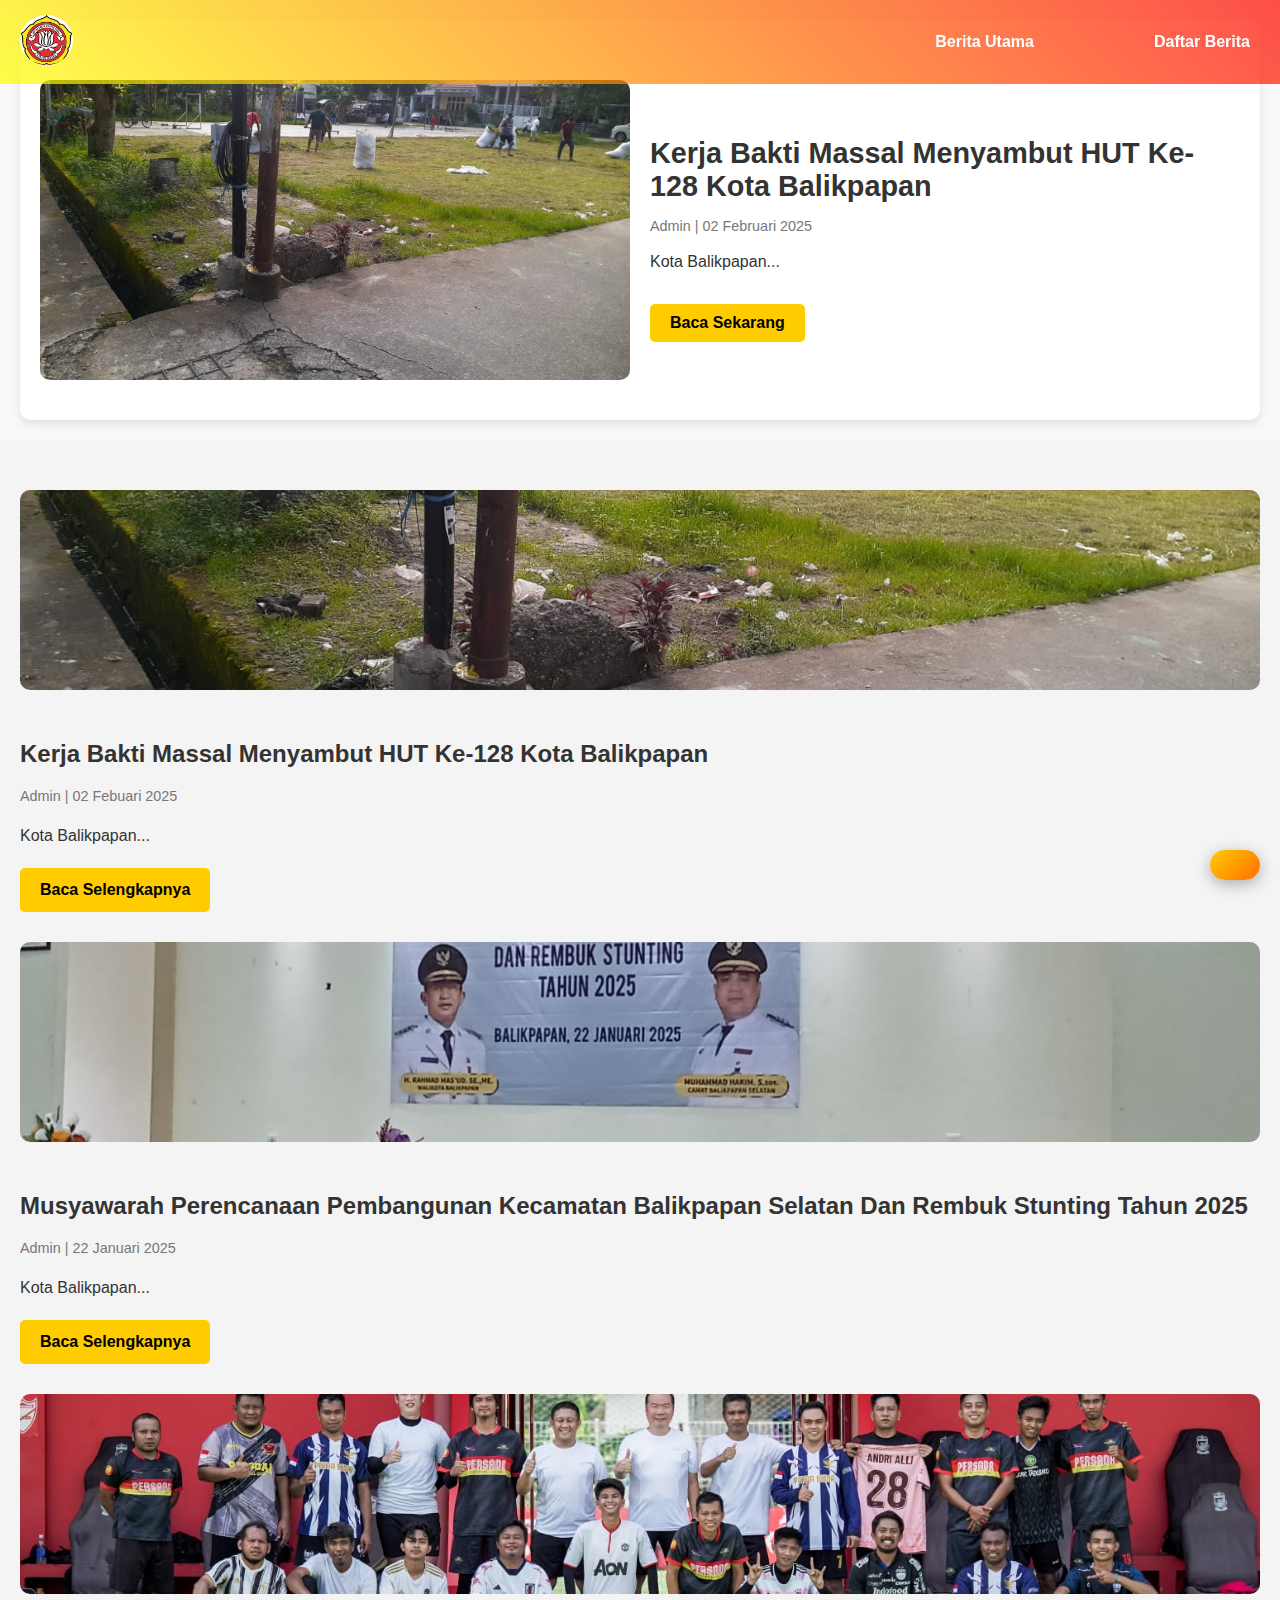
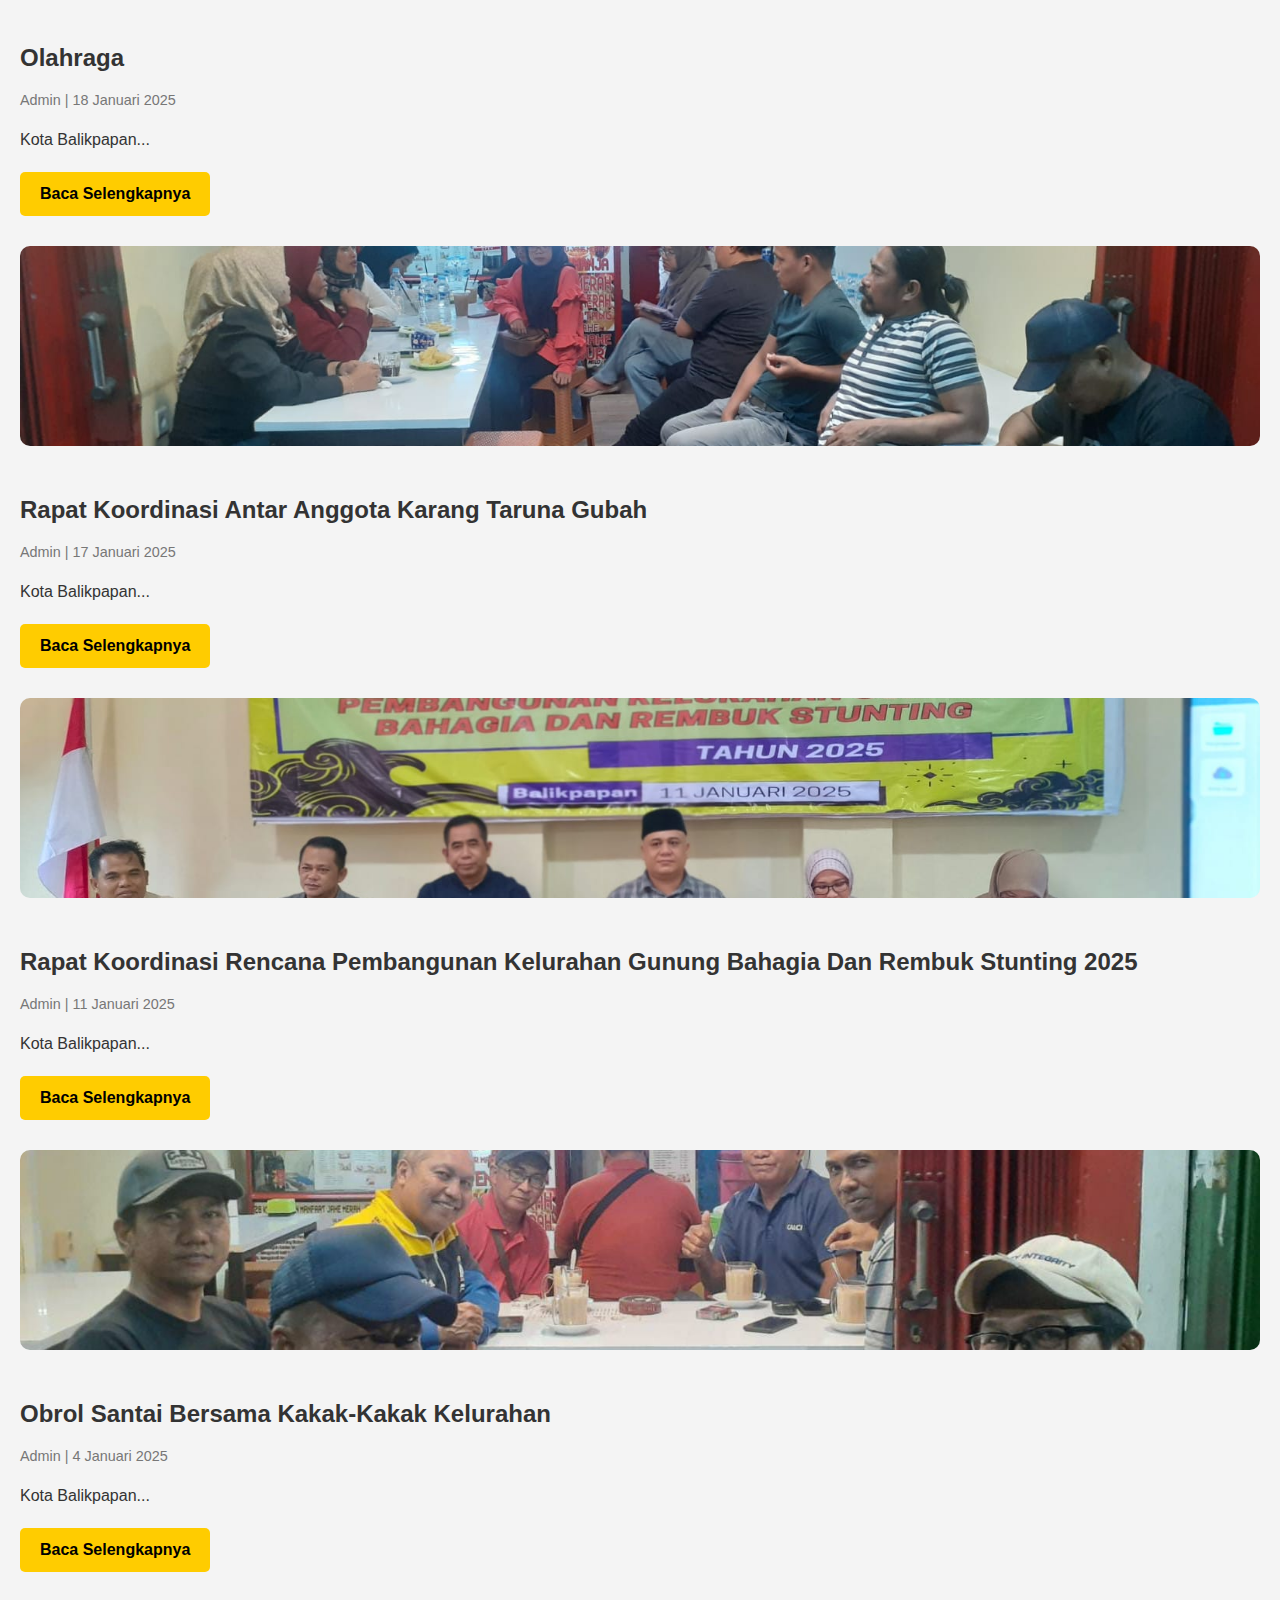
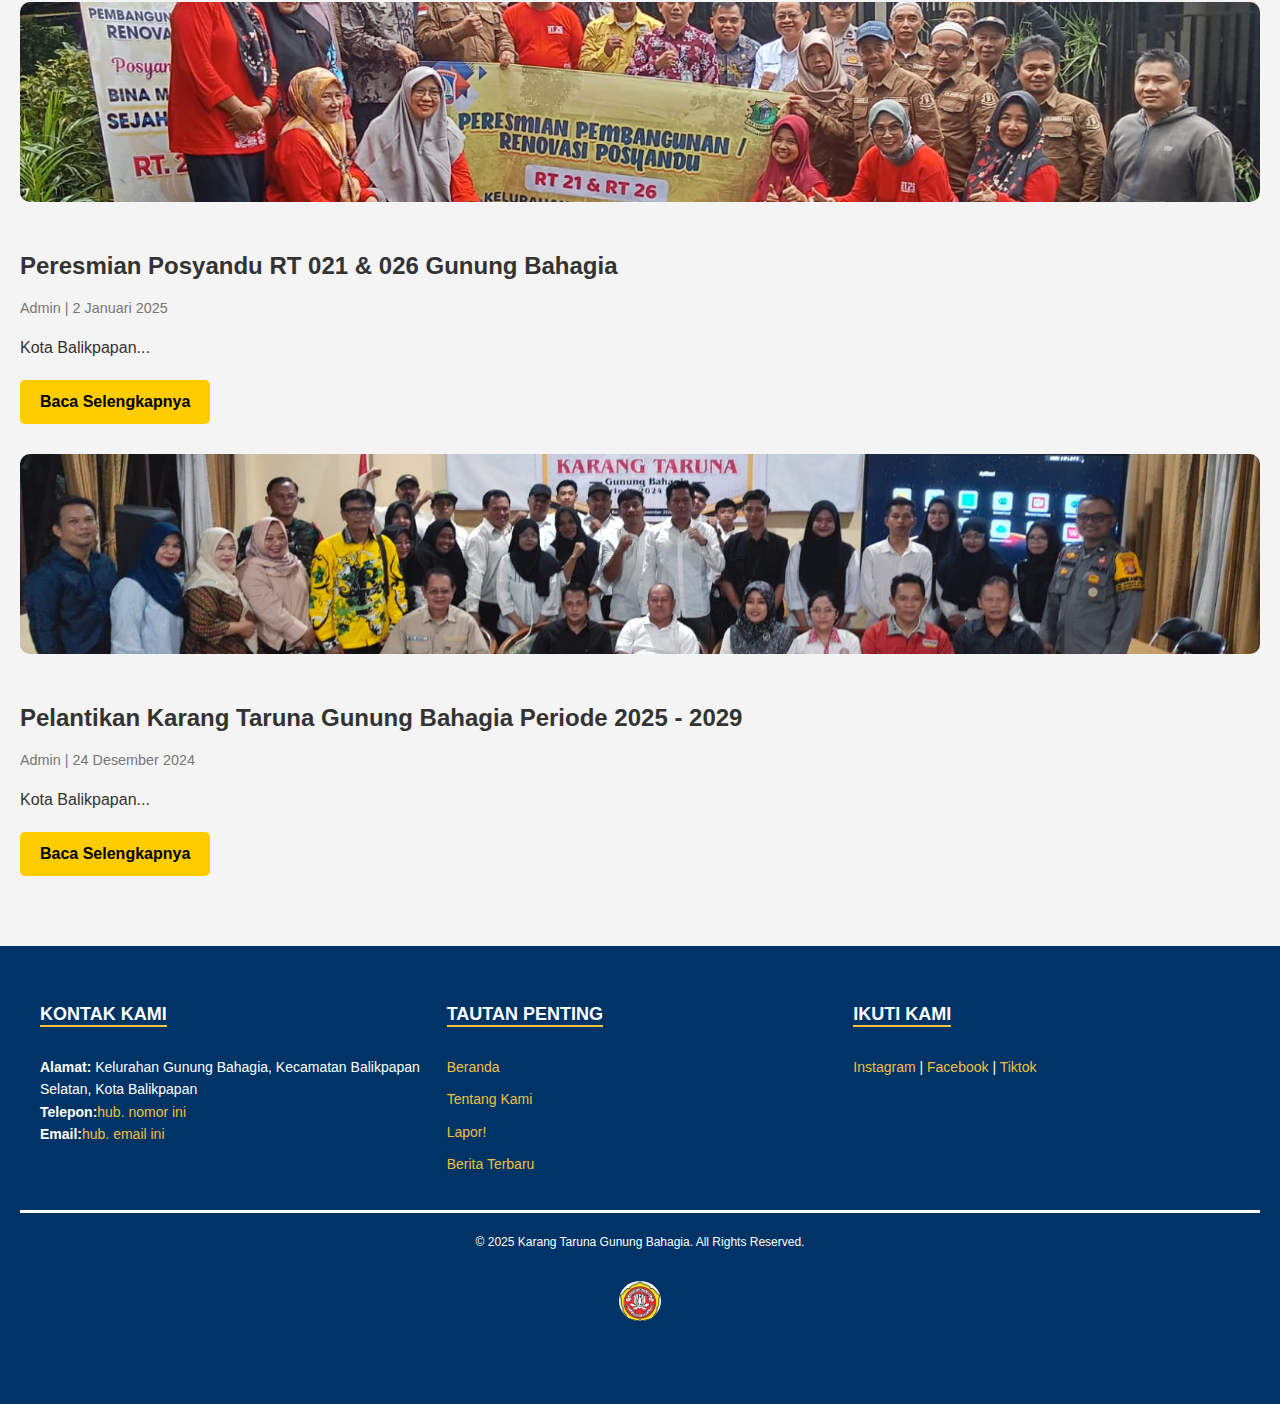
==== commit c9a3c5ab: "Update berita.html" ====
--- a/berita.html
+++ b/berita.html
@@ -240,6 +240,23 @@
         </div>
     </footer>
 
+    <!-- Butuh Bantuan -->
+    <div id="help-button" class="help-button">
+        <i class="fas fa-question-circle"></i>
+    </div>
+    <div id="help-modal" class="help-modal">
+        <div class="help-modal-content">
+            <span class="close-modal">&times;</span>
+            <h2><i class="fas fa-life-ring"></i> Butuh Bantuan?</h2>
+            <p>Kami siap membantu Anda. Silakan pilih opsi di bawah ini:</p>
+            <ul>
+                <li><a href="mailto:katargunungbahagia@gmail.com"><i class="fas fa-envelope"></i> Email Kami</a></li>
+                <li><a href="https://wa.me/+6281351686694"><i class="fab fa-whatsapp"></i> WhatsApp</a></li>
+                <li><a href="utama.html#lapor"><i class="fas fa-exclamation-circle"></i> Laporkan Masalah</a></li>
+            </ul>
+        </div>
+    </div>
+
     <script src="berita.js"></script>
 </body>
 </html>
--- a/berita.css
+++ b/berita.css
@@ -347,6 +347,7 @@
     background-color: white;
     border-radius: 100%;
     margin-top: 20px;
+    margin-bottom: 40px;
     cursor: pointer;
     transition: transform 0.3s ease, background 0.3s ease;
     animation: updown 3s linear infinite;
@@ -363,4 +364,148 @@
         transform: translateX(5rem);
     }
 }
-  +  
+/* Butuh Bantuan */
+.help-button {
+    position: fixed;
+    bottom: 20px;
+    right: 20px;
+    background: linear-gradient(135deg, #ffcc00, #ff6f00);
+    color: white;
+    padding: 15px 20px;
+    border-radius: 50px;
+    cursor: pointer;
+    box-shadow: 0 4px 15px rgba(0, 0, 0, 0.3);
+    z-index: 1000;
+    display: flex;
+    align-items: center;
+    justify-content: center;
+    font-size: 16px;
+    font-weight: bold;
+    transition: all 0.3s ease;
+    animation: pulse 2s infinite;
+}
+
+.help-button i {
+    margin-right: 10px;
+    font-size: 20px;
+}
+
+.help-button:hover {
+    background: linear-gradient(135deg, #ff6f00, #ffcc00);
+    transform: scale(1.1);
+    box-shadow: 0 6px 20px rgba(0, 0, 0, 0.4);
+}
+
+@keyframes pulse {
+    0% {
+        transform: scale(1);
+    }
+    50% {
+        transform: scale(1.05);
+    }
+    100% {
+        transform: scale(1);
+    }
+}
+
+.help-modal {
+    display: none;
+    position: fixed;
+    bottom: 80px;
+    right: 20px;
+    width: 300px;
+    background-color: white;
+    border-radius: 15px;
+    box-shadow: 0 8px 20px rgba(0, 0, 0, 0.2);
+    z-index: 1000;
+    padding: 20px;
+    animation: slideIn 0.3s ease-out;
+}
+
+@keyframes slideIn {
+    from {
+        transform: translateY(20px);
+        opacity: 0;
+    }
+    to {
+        transform: translateY(0);
+        opacity: 1;
+    }
+}
+
+.help-modal-content {
+    position: relative;
+}
+
+.close-modal {
+    position: absolute;
+    top: -10px;
+    right: -10px;
+    font-size: 24px;
+    cursor: pointer;
+    color: #333;
+    transition: color 0.3s ease;
+}
+
+.close-modal:hover {
+    color: #ff6f00;
+}
+
+.help-modal h2 {
+    font-size: 1.5rem;
+    margin-bottom: 15px;
+    color: #333;
+    display: flex;
+    align-items: center;
+}
+
+.help-modal h2 i {
+    margin-right: 10px;
+    color: red;
+}
+
+.help-modal p {
+    font-size: 14px;
+    color: #555;
+    margin-bottom: 20px;
+}
+
+.help-modal ul {
+    list-style: none;
+    padding: 0;
+}
+
+.help-modal ul li {
+    margin-bottom: 15px;
+}
+
+.help-modal ul li a {
+    text-decoration: none;
+    color: #007bff;
+    font-weight: bold;
+    display: flex;
+    align-items: center;
+    transition: color 0.3s ease;
+}
+
+.help-modal ul li a i {
+    margin-right: 10px;
+    font-size: 18px;
+    color: #ff6f00;
+}
+
+.help-modal ul li a:hover {
+    color: #ff6f00;
+}
+
+@keyframes slideOut {
+    from {
+        transform: translateY(0);
+        opacity: 1;
+    }
+    to {
+        transform: translateY(20px);
+        opacity: 0;
+    }
+}
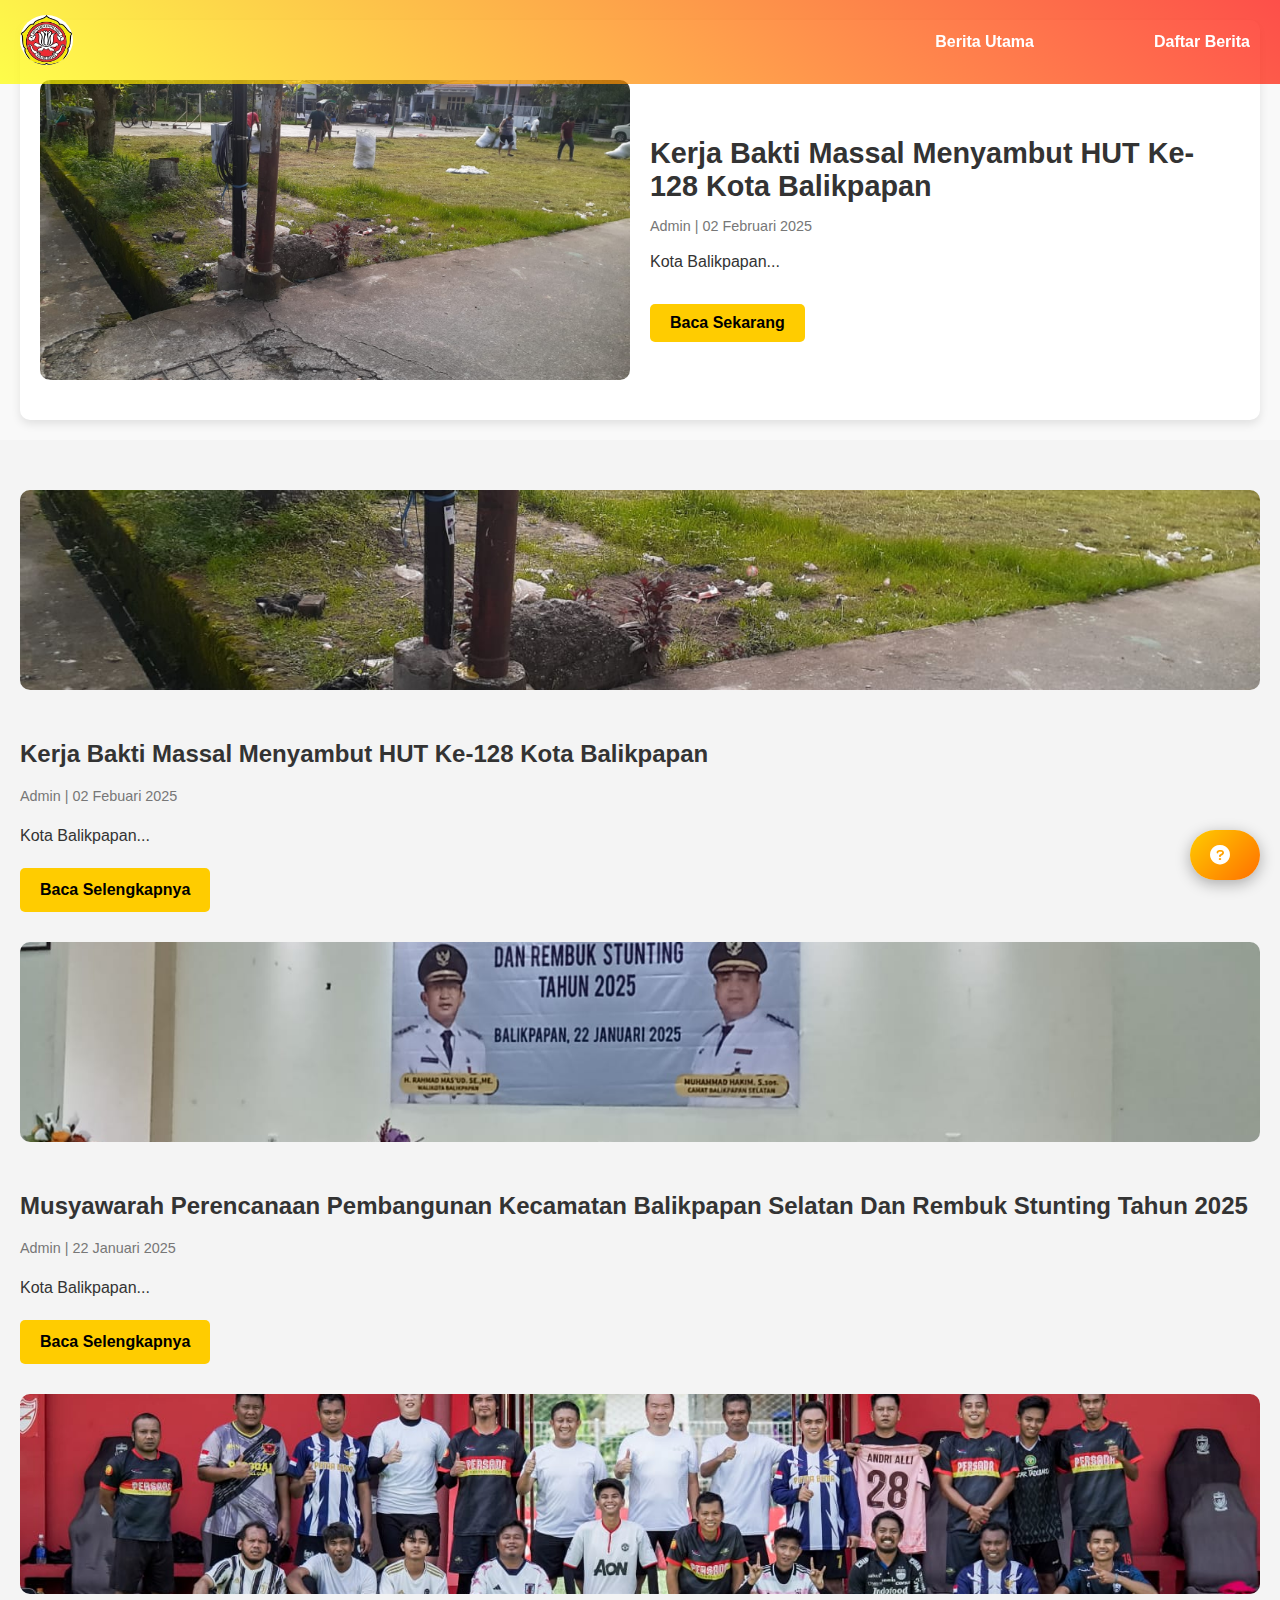
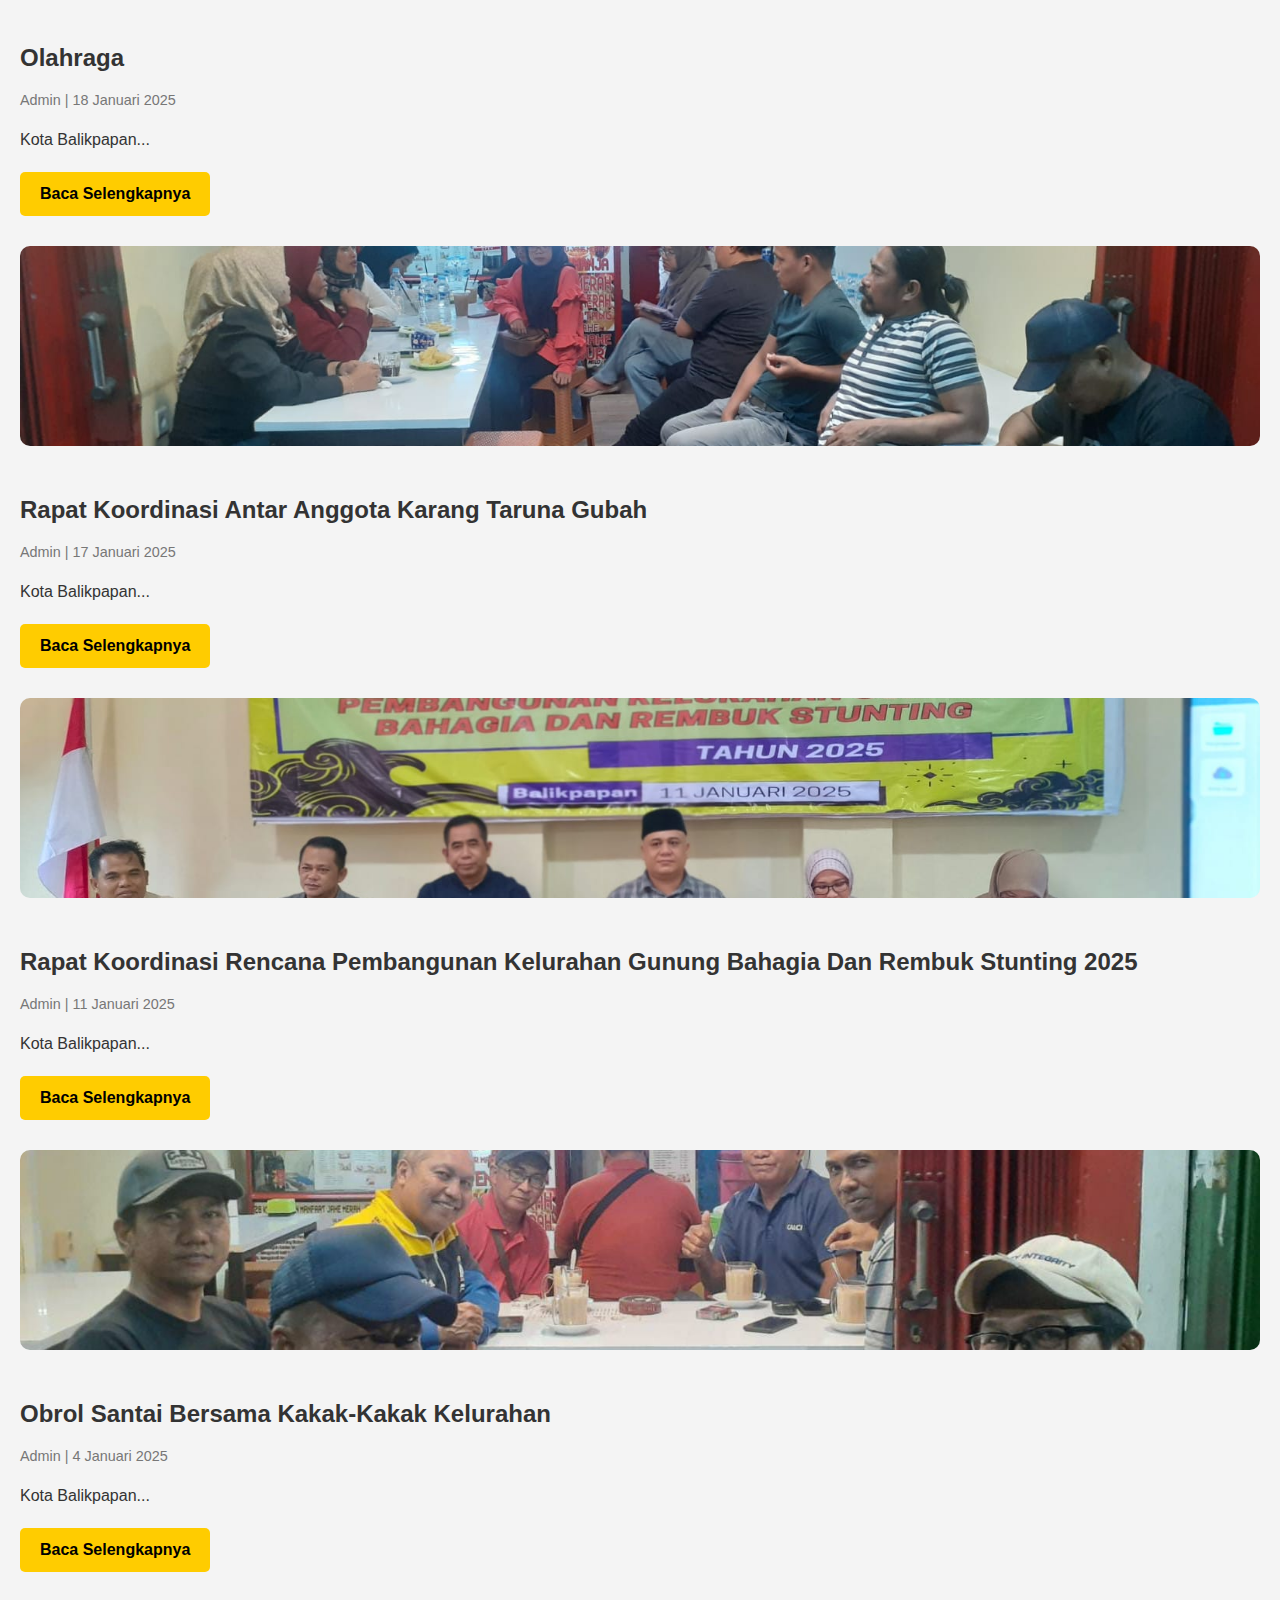
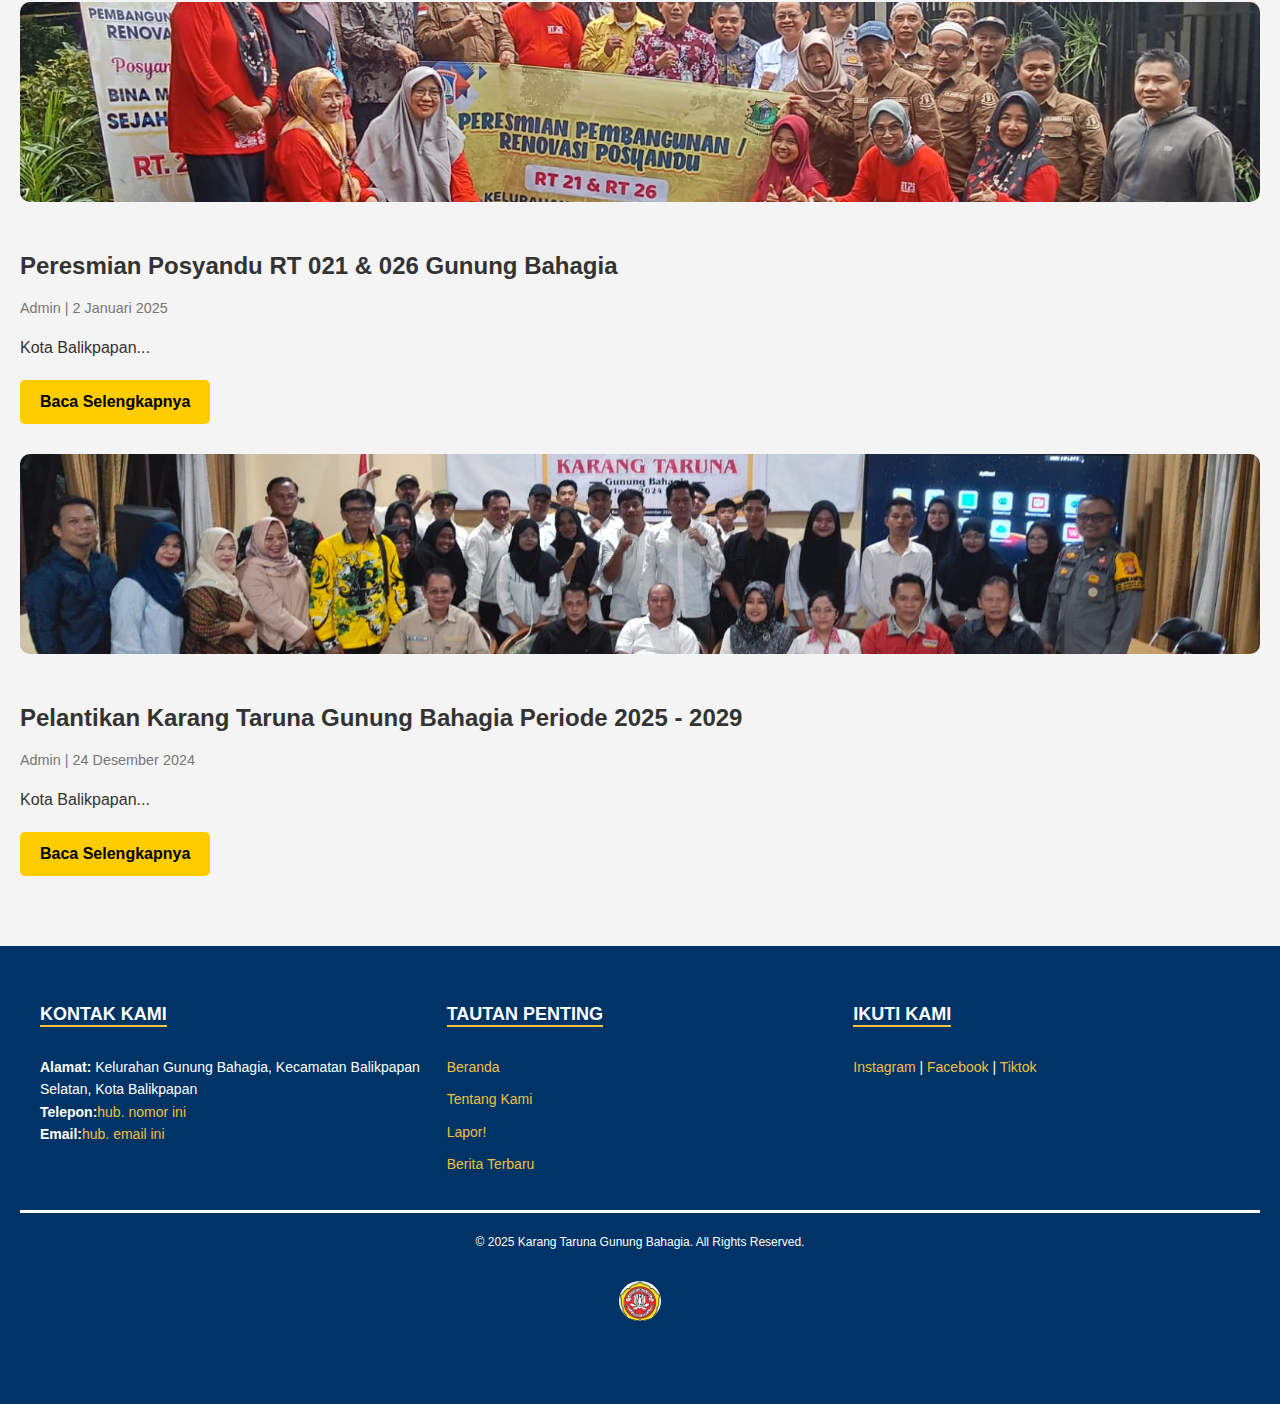
==== commit d8519aa2: "Update berita.html" ====
--- a/berita.html
+++ b/berita.html
@@ -5,6 +5,7 @@
     <meta name="viewport" content="width=device-width, initial-scale=1.0">
     <title>Berita Terbaru - Katar Gubah</title>
     <link rel="stylesheet" href="berita.css">
+    <link rel="stylesheet" href="https://cdnjs.cloudflare.com/ajax/libs/font-awesome/6.0.0-beta3/css/all.min.css">
     <link rel="icon" type="image/png" href="galeri/logo/logo.png">
 </head>
 <body>
